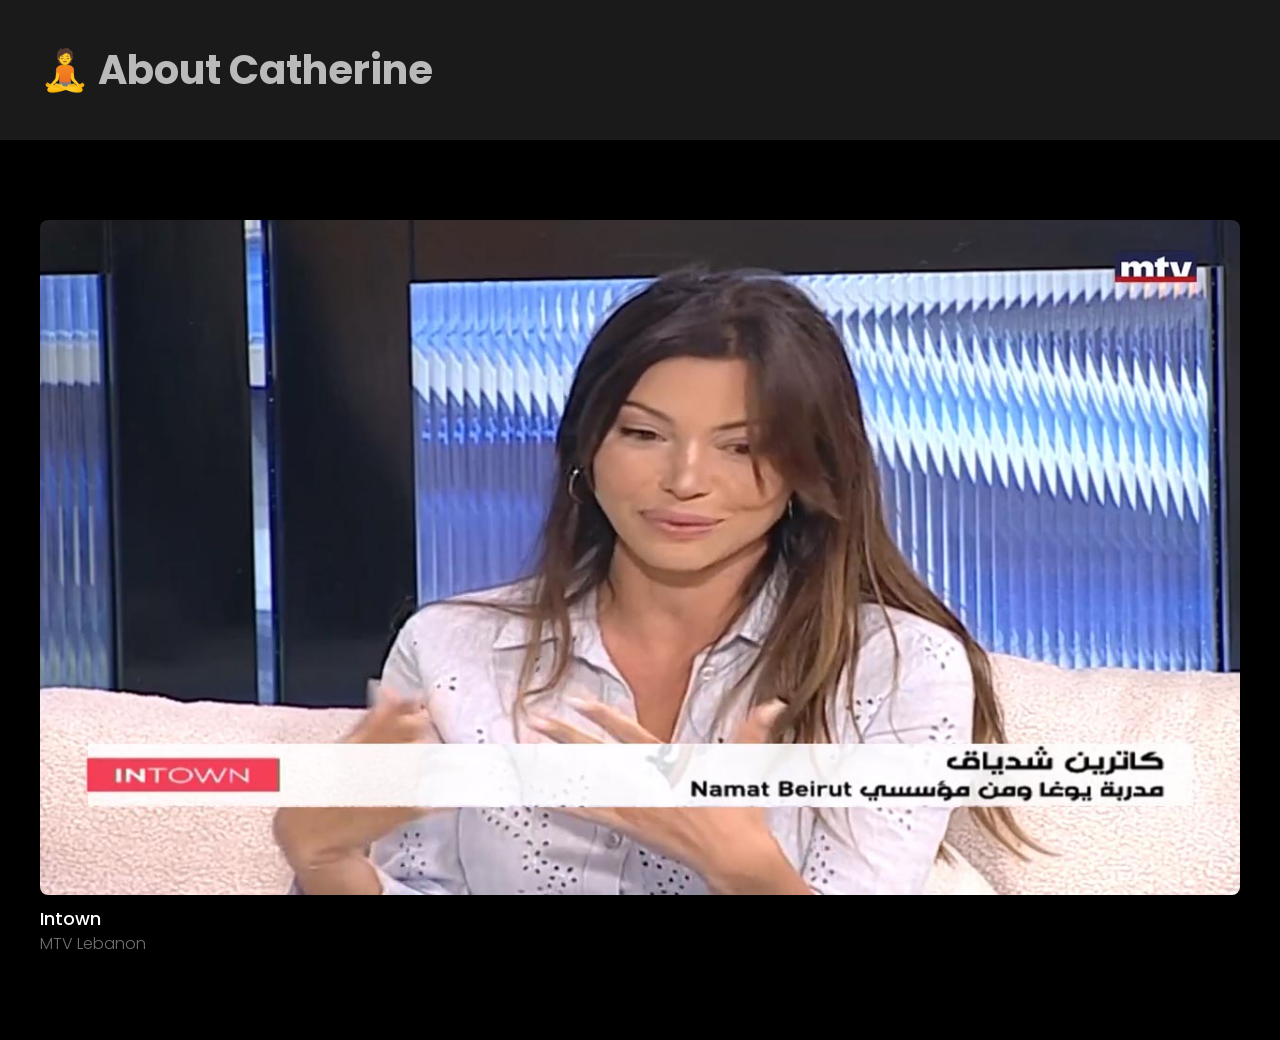
==== about.html @ 66a9520a "intown interview video implemented, added photos to the about assets folder. next we'll work on a bi" ====
<!doctype html>
<html lang="en">
  <head>
    <meta charset="UTF-8" />
    <meta name="viewport" content="width=device-width, initial-scale=1.0" />
    <title>About Catherine</title>
    <link rel="preconnect" href="https://fonts.googleapis.com" />
    <link rel="preconnect" href="https://fonts.gstatic.com" crossorigin />
    <link
      href="https://fonts.googleapis.com/css2?family=Poppins:ital,wght@0,300;0,400;0,500;0,600;1,300;1,400&display=swap"
      rel="stylesheet"
    />
    <link rel="stylesheet" href="base.css" />
    <link rel="stylesheet" href="about.css" />
  </head>
  <body>
    <div class="title-section">
      <div class="about-title">
        <h1>🧘 About Catherine</h1>
      </div>
    </div>

    <section class="intown-section">
      <div class="intown-container">
        <!-- <h2>MTV Intown Interview</h2> -->
        <div
          class="intown-card"
          data-video="assets/about/Catherine_Intown_Mtv.mp4"
          data-description="Catherine Chidiac — Intown MTV Interview"
        >
          <div class="intown-card_thumbnail">
            <img
              src="assets/about/intown-cover.jpg"
              alt="Catherine Chidiac Intown MTV Interview"
            />
            <div class="intown-card_play">&#9654;</div>
          </div>
          <div class="intown-card_info">
            <h3>Intown</h3>
            <p>MTV Lebanon</p>
          </div>
        </div>
      </div>
    </section>

    <!-- Video Overlay -->
    <div class="video-overlay" id="video-overlay">
      <button class="video-overlay_close" id="video-overlay-close">
        &times;
      </button>
      <div class="video-overlay_content">
        <video
          class="video-overlay_player"
          id="video-overlay-player"
          controls
        ></video>
        <p class="video-overlay_caption" id="video-overlay-caption"></p>
      </div>
    </div>

    <script src="about.js"></script>
  </body>
</html>
---- base.css ----
/* ── Reset ── */
* {
  box-sizing: border-box;
  margin: 0;
  padding: 0;
}

html {
  font-size: 20px;
}

body {
  font-family: "Poppins", "Segoe UI", sans-serif;
  line-height: 1.5;
  -webkit-font-smoothing: antialiased;
  background-color: black;
  color: rgb(186, 186, 186);
}

img,
picture,
video,
canvas,
svg {
  display: block;
  max-width: 100%;
}

input,
button,
textarea,
select {
  font: inherit;
}

p,
h1,
h2,
h3,
h4,
h5,
h6 {
  overflow-wrap: break-word;
}

ul,
ol {
  list-style: none;
}

a {
  text-decoration: none;
  color: inherit;
}

/* ── Global Styles ── */
h1 {
  font-size: 2rem;
}
h2 {
  font-size: 1.8rem;
}
h3 {
  font-size: 1.6rem;
}
h4 {
  font-size: 1.4rem;
}
h5 {
  font-size: 1.2rem;
}
h6 {
  font-size: 1rem;
}
---- about.css ----
.about-title {
  max-width: 1200px;
  margin: auto;
}

.title-section {
  background-color: rgb(26, 26, 26);
  padding-top: 2rem;
  padding-bottom: 2rem;
}

/* ── Intown Section ── */
.intown-section {
  background-color: black;
  color: rgb(186, 186, 186);
  padding: 4rem 2rem;
  min-height: 100vh;
}

.intown-container {
  display: flex;
  flex-direction: column;
  gap: 1.5rem;
  max-width: 1200px;
  margin: auto;
}

.intown-container h2 {
  font-size: 1.5rem;
  font-weight: bold;
}

/* ── Intown Card ── */
.intown-card {
  display: flex;
  flex-direction: column;
  gap: 0.5rem;
  cursor: pointer;
  /* max-width: 480px; */
}

.intown-card_thumbnail {
  position: relative;
  border-radius: 8px;
  overflow: hidden;
}

.intown-card_thumbnail img {
  width: 100%;
  aspect-ratio: 16 / 9;
  object-fit: cover;
  display: block;
  transition: opacity 0.3s ease;
}

.intown-card:hover .intown-card_thumbnail img {
  opacity: 0.6;
}

.intown-card_play {
  position: absolute;
  inset: 0;
  display: flex;
  align-items: center;
  justify-content: center;
  font-size: 2.5rem;
  color: white;
  opacity: 0;
  transition: opacity 0.3s ease;
}

.intown-card:hover .intown-card_play {
  opacity: 1;
}

.intown-card_info h3 {
  font-size: 0.9rem;
  font-weight: 500;
  color: white;
}

.intown-card_info p {
  font-size: 0.8rem;
  font-weight: 300;
  opacity: 0.6;
}

/* ── Video Overlay ── */
.video-overlay {
  display: none;
  position: fixed;
  inset: 0;
  background-color: rgba(0, 0, 0, 0.96);
  z-index: 1000;
  align-items: center;
  justify-content: center;
}

.video-overlay.active {
  display: flex;
}

.video-overlay_player {
  width: min(1200px, 95vw);
  max-height: 90vh;
  border-radius: 4px;
}

.video-overlay_close {
  position: fixed;
  top: 1rem;
  right: 1.5rem;
  background: none;
  border: none;
  color: rgb(186, 186, 186);
  font-size: 2.5rem;
  cursor: pointer;
  transition: color 0.2s ease;
  z-index: 1001;
}

.video-overlay_close:hover {
  color: white;
}

.video-overlay_content {
  display: flex;
  flex-direction: column;
  align-items: center;
  gap: 1rem;
}

.video-overlay_caption {
  color: rgb(186, 186, 186);
  font-size: 0.85rem;
  font-style: italic;
  text-align: center;
  max-width: min(1200px, 95vw);
  opacity: 0.85;
}
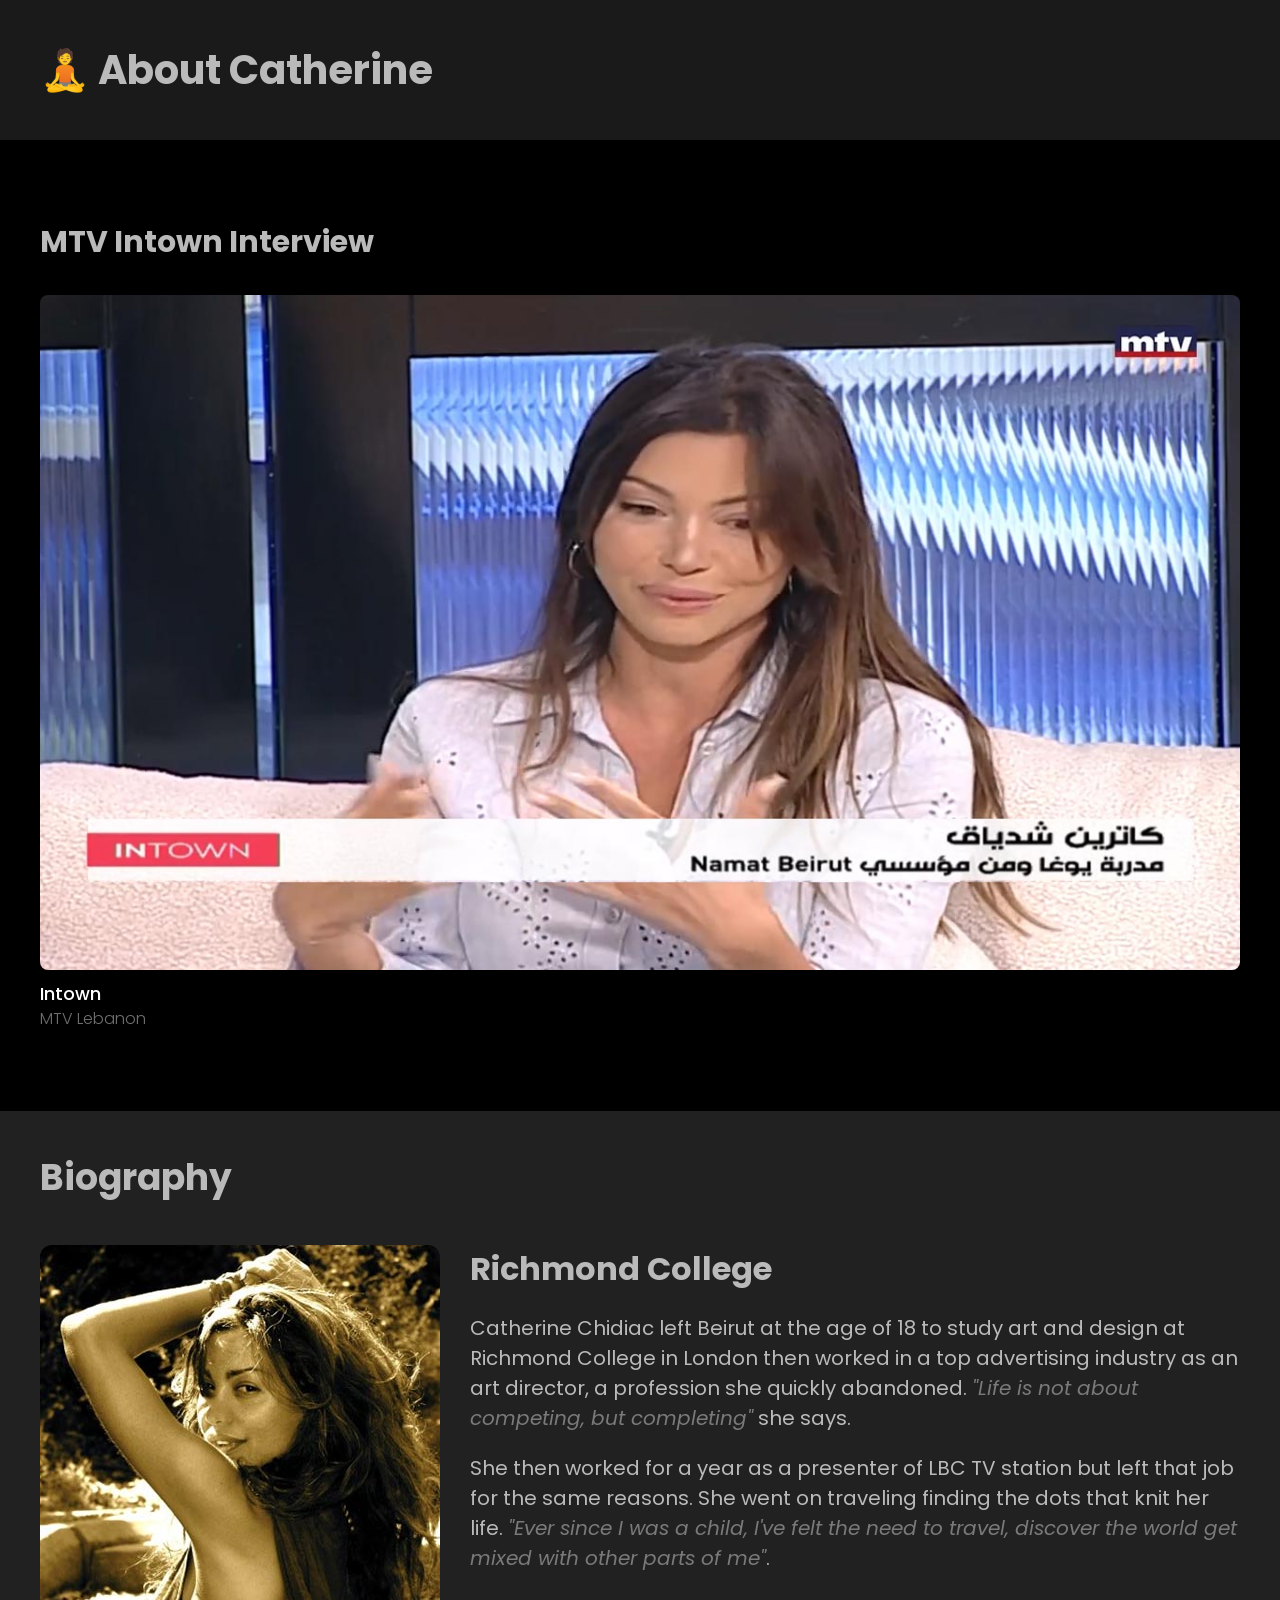
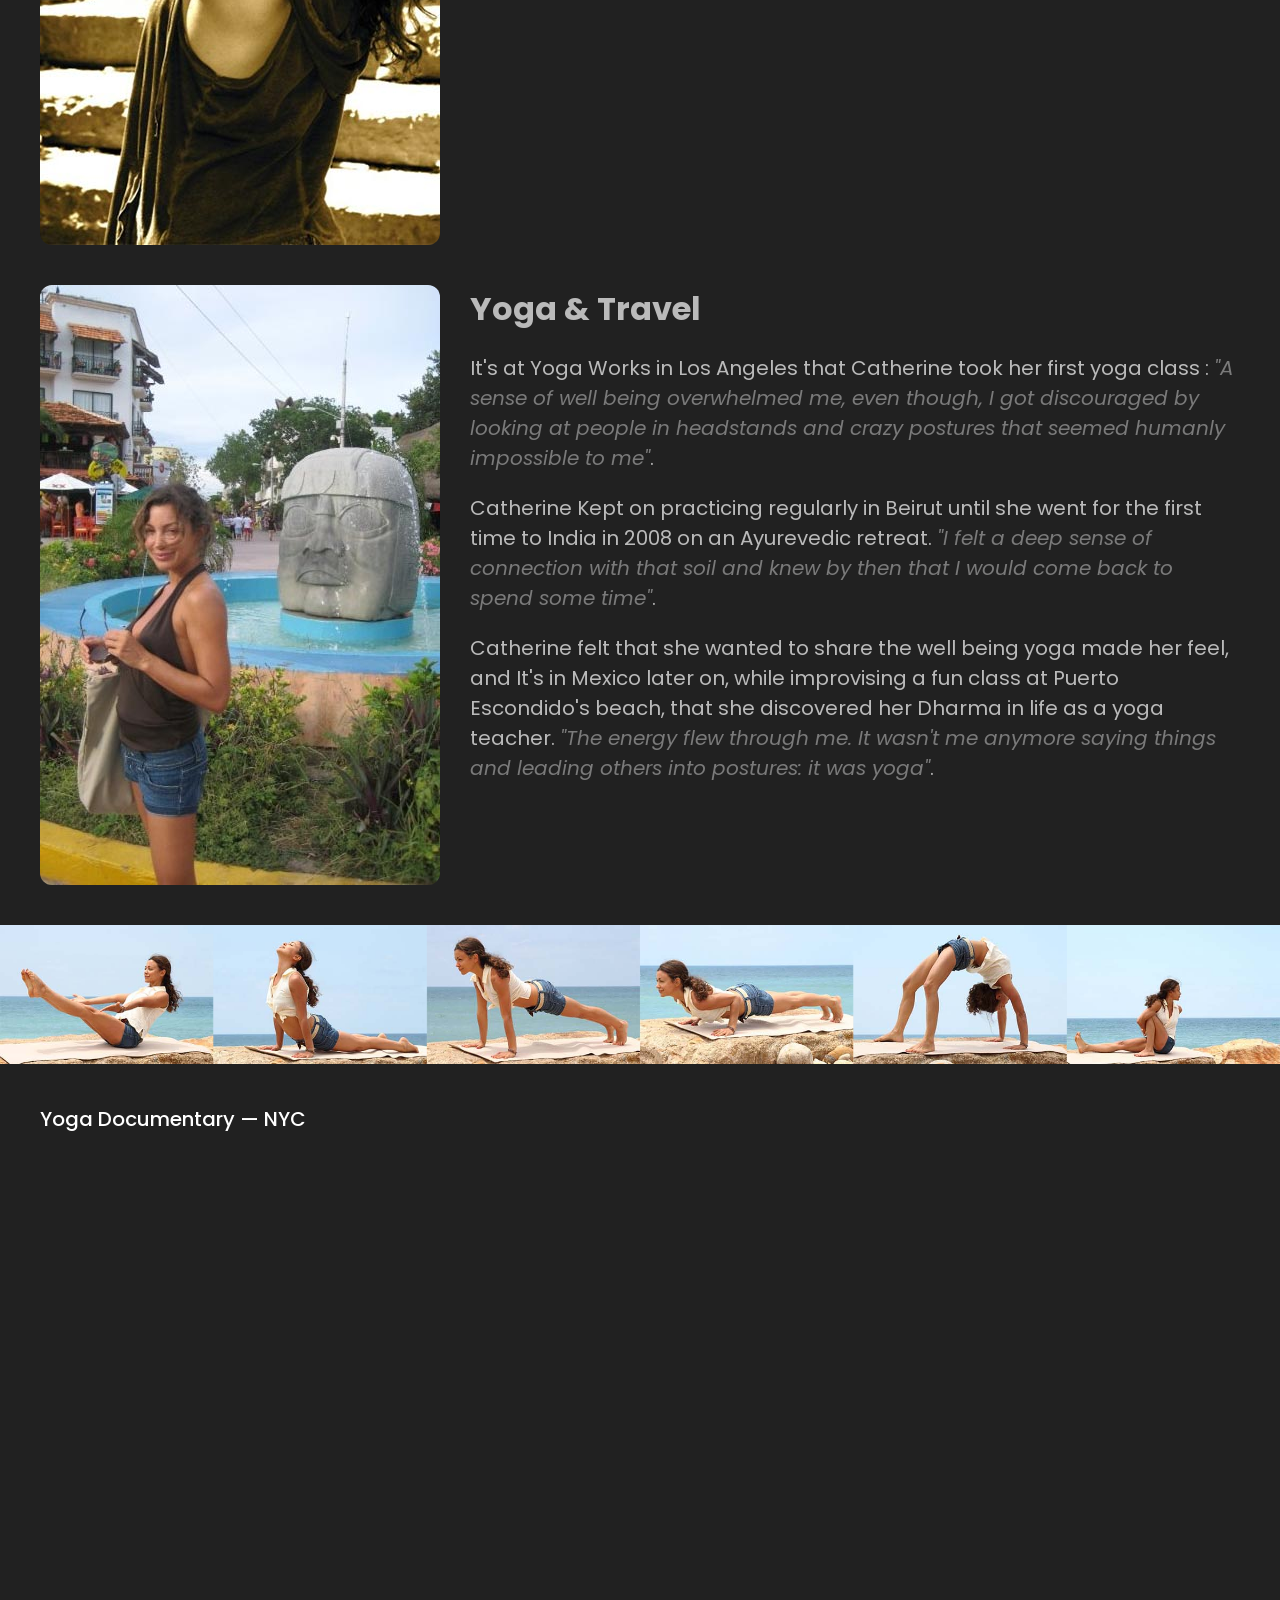
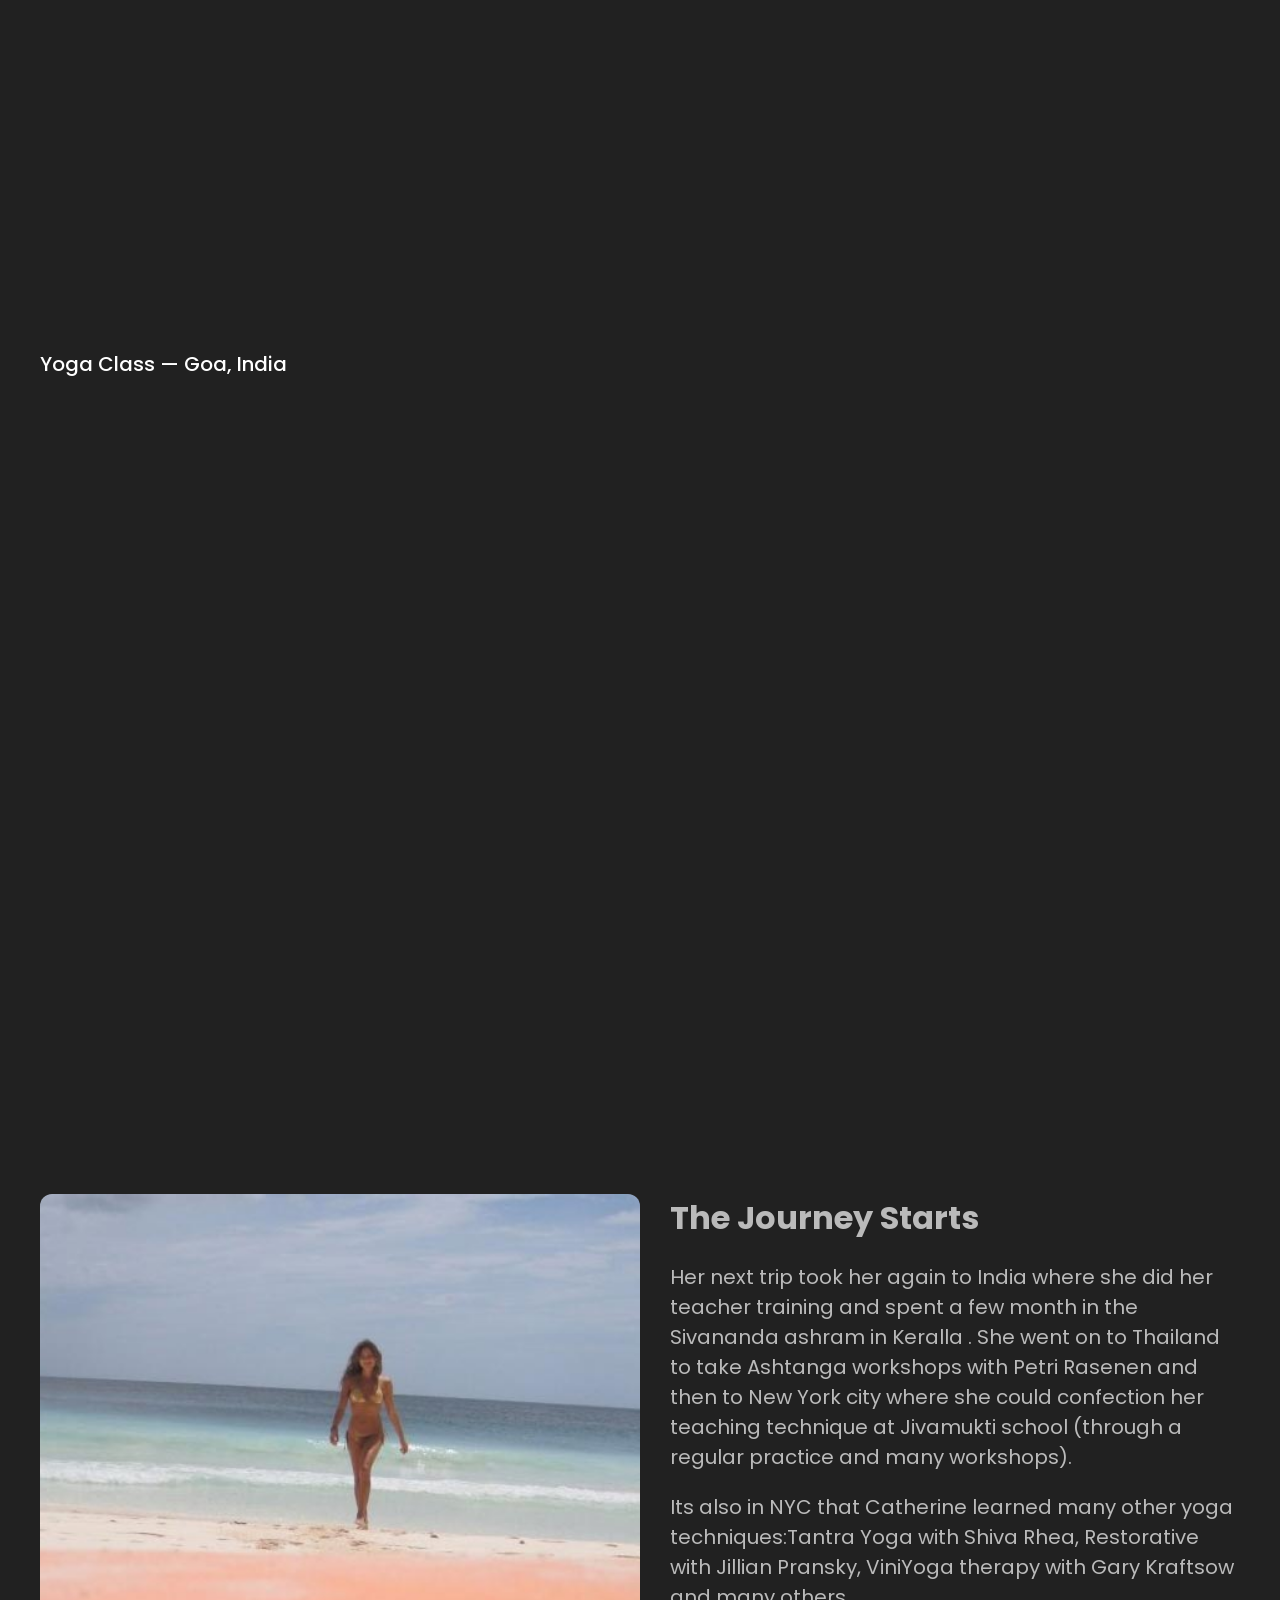
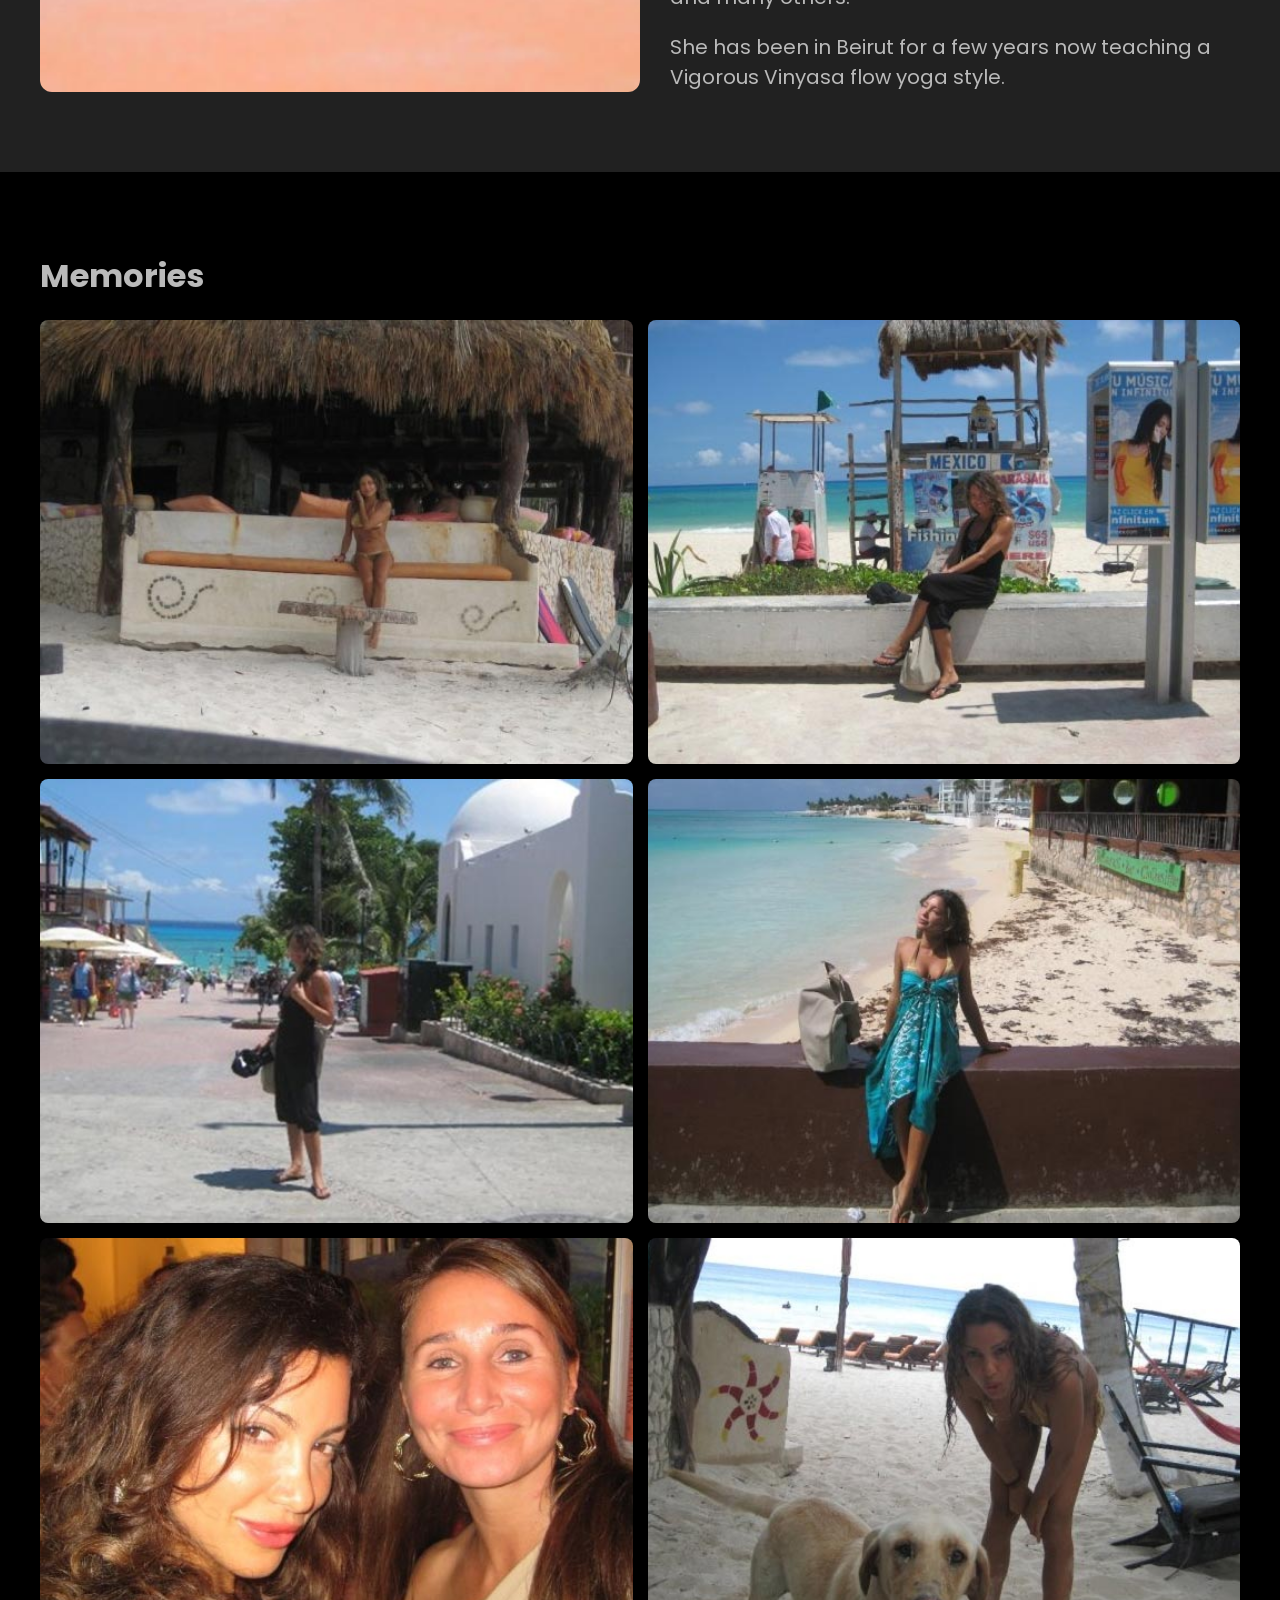
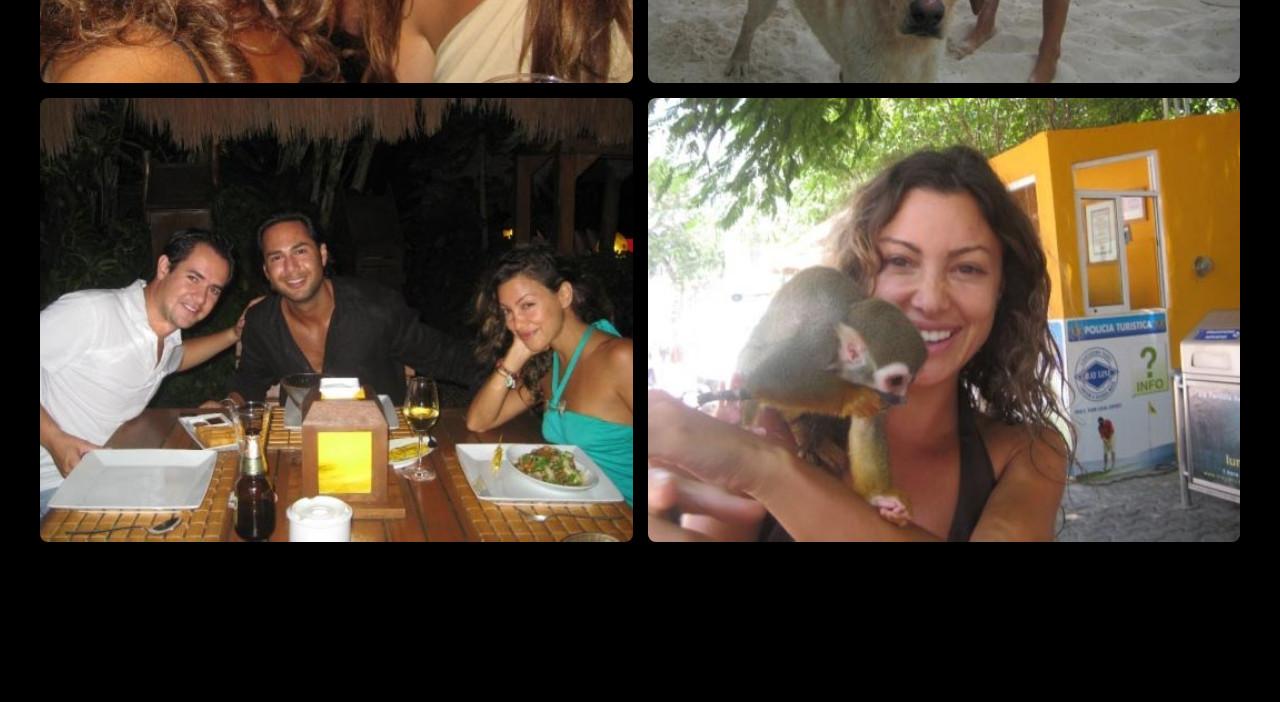
==== commit a070f3d4: "About page, desktop version, mostly done. Next we should make it responsive for mobile" ====
--- a/about.html
+++ b/about.html
@@ -22,7 +22,7 @@
 
     <section class="intown-section">
       <div class="intown-container">
-        <!-- <h2>MTV Intown Interview</h2> -->
+        <h2>MTV Intown Interview</h2>
         <div
           class="intown-card"
           data-video="assets/about/Catherine_Intown_Mtv.mp4"
@@ -58,6 +58,187 @@
       </div>
     </div>
 
+    <section class="bio">
+      <div class="bio-container">
+        <h2>Biography</h2>
+        <div class="bio-1">
+          <img
+            src="assets/about/Catherine-fashion-photoshoot-01.jpg"
+            alt="Catherine Chidiac Biography"
+          />
+          <div class="bio-1_text">
+            <h3>Richmond College</h3>
+            <p>
+              Catherine Chidiac left Beirut at the age of 18 to study art and
+              design at Richmond College in London then worked in a top
+              advertising industry as an art director, a profession she quickly
+              abandoned.
+              <span class="quotation">
+                "Life is not about competing, but completing"</span
+              >
+              she says.
+            </p>
+            <p>
+              She then worked for a year as a presenter of LBC TV station but
+              left that job for the same reasons. She went on traveling finding
+              the dots that knit her life.
+              <span class="quotation"
+                >"Ever since I was a child, I've felt the need to travel,
+                discover the world get mixed with other parts of me"</span
+              >.
+            </p>
+          </div>
+        </div>
+        <div class="bio-1">
+          <img
+            src="assets/about/Catherine-Keralla-2008.jpg"
+            alt="Catherine Chidiac Handstand"
+          />
+          <div class="bio-1_text">
+            <h3>Yoga & Travel</h3>
+            <p>
+              It's at Yoga Works in Los Angeles that Catherine took her first
+              yoga class :
+              <span class="quotation"
+                >"A sense of well being overwhelmed me, even though, I got
+                discouraged by looking at people in headstands and crazy
+                postures that seemed humanly impossible to me"</span
+              >.
+            </p>
+            <p>
+              Catherine Kept on practicing regularly in Beirut until she went
+              for the first time to India in 2008 on an Ayurevedic retreat.
+              <span class="quotation"
+                >"I felt a deep sense of connection with that soil and knew by
+                then that I would come back to spend some time"</span
+              >.
+            </p>
+            <p>
+              Catherine felt that she wanted to share the well being yoga made
+              her feel, and It's in Mexico later on, while improvising a fun
+              class at Puerto Escondido's beach, that she discovered her Dharma
+              in life as a yoga teacher.
+              <span class="quotation"
+                >"The energy flew through me. It wasn't me anymore saying things
+                and leading others into postures: it was yoga"</span
+              >.
+            </p>
+          </div>
+        </div>
+        <section class="separator">
+          <img
+            src="assets/about/Catherine-yoga-poses.jpg"
+            alt="Catherine Chidiac Yoga Poses"
+          />
+        </section>
+        <div class="bio-yt">
+          <h3>Yoga Documentary — NYC</h3>
+          <div class="bio-yt_embed">
+            <iframe
+              src="https://www.youtube.com/embed/KNeX8Lzp_II"
+              title="Yoga Documentary NYC - Catherine Chidiac"
+              frameborder="0"
+              allow="
+                accelerometer;
+                autoplay;
+                clipboard-write;
+                encrypted-media;
+                gyroscope;
+                picture-in-picture;
+                web-share;
+              "
+              referrerpolicy="strict-origin-when-cross-origin"
+              allowfullscreen
+            ></iframe>
+          </div>
+        </div>
+        <div class="bio-yt">
+          <h3>Yoga Class — Goa, India</h3>
+          <div class="bio-yt_embed">
+            <iframe
+              src="https://www.youtube.com/embed/8621ISVManQ"
+              title="Yoga class with Catherine Chidiac - Goa India"
+              frameborder="0"
+              allow="
+                accelerometer;
+                autoplay;
+                clipboard-write;
+                encrypted-media;
+                gyroscope;
+                picture-in-picture;
+                web-share;
+              "
+              referrerpolicy="strict-origin-when-cross-origin"
+              allowfullscreen
+            ></iframe>
+          </div>
+        </div>
+        <div class="bio-1">
+          <img
+            src="assets/about/Catherine-2008-India-beach.jpg"
+            alt="Catherine Chidiac Handstand"
+          />
+          <div class="bio-1_text">
+            <h3>The Journey Starts</h3>
+            <p>
+              Her next trip took her again to India where she did her teacher
+              training and spent a few month in the Sivananda ashram in Keralla
+              . She went on to Thailand to take Ashtanga workshops with Petri
+              Rasenen and then to New York city where she could confection her
+              teaching technique at Jivamukti school (through a regular practice
+              and many workshops).
+            </p>
+            <p>
+              Its also in NYC that Catherine learned many other yoga
+              techniques:Tantra Yoga with Shiva Rhea, Restorative with Jillian
+              Pransky, ViniYoga therapy with Gary Kraftsow and many others.
+            </p>
+            <p>
+              She has been in Beirut for a few years now teaching a Vigorous
+              Vinyasa flow yoga style.
+            </p>
+          </div>
+        </div>
+      </div>
+    </section>
+    <div class="gallery-container">
+      <div class="gallery">
+        <h3>Memories</h3>
+        <img
+          src="assets/about/Catherine-2008-India-ashram.jpg"
+          alt="Catherine Chidiac India Ashram"
+        />
+        <img
+          src="assets/about/Catherine-2009-mexico-1.jpg"
+          alt="Catherine Chidiac in Mexico"
+        />
+        <img
+          src="assets/about/Catherine-2009-mexico-2.jpg"
+          alt="Catherine Chidiac in Mexico"
+        />
+        <img
+          src="assets/about/Catherine-2009-mexico-3.jpg"
+          alt="Catherine Chidiac in Mexico"
+        />
+        <img
+          src="assets/about/Catherine-friends-travel-1.jpg"
+          alt="Catherine Chidiac with friends during travel"
+        />
+        <img
+          src="assets/about/Catherine-friends-travel-2.jpg"
+          alt="Catherine Chidiac with friends during travel"
+        />
+        <img
+          src="assets/about/Catherine-friends-travel-3.jpg"
+          alt="Catherine Chidiac with friends during travel"
+        />
+        <img
+          src="assets/about/Catherine-Keralla-monkey-2008.jpg"
+          alt="Catherine Chidiac with a monkey in Keralla, 2008"
+        />
+      </div>
+    </div>
+
     <script src="about.js"></script>
   </body>
 </html>
--- a/about.css
+++ b/about.css
@@ -14,7 +14,7 @@
   background-color: black;
   color: rgb(186, 186, 186);
   padding: 4rem 2rem;
-  min-height: 100vh;
+  /* min-height: 100vh; */
 }
 
 .intown-container {
@@ -138,3 +138,133 @@
   max-width: min(1200px, 95vw);
   opacity: 0.85;
 }
+
+/*Biography section*/
+.bio {
+  background-color: rgb(33, 33, 33);
+  color: rgb(186, 186, 186);
+  /* padding: 4rem 2rem; */
+  /* min-height: 100vh; */
+  padding-bottom: 4rem;
+}
+
+.bio-container {
+  max-width: 1200px;
+  margin: auto;
+}
+
+.bio h2 {
+  /* font-size: 1.5rem; */
+  font-weight: bold;
+  padding-top: 2rem;
+  /* padding-bottom: 2rem; */
+  /* text-align: center; */
+}
+.bio p {
+  margin-top: 1rem;
+}
+.bio-1 {
+  display: flex;
+  justify-content: space-between;
+  gap: 1.5rem;
+  margin-top: 2rem;
+}
+
+.quotation {
+  font-style: italic;
+  color: rgb(122, 122, 122);
+}
+
+.bio-1 img {
+  max-width: none;
+  object-fit: cover;
+  border-radius: 12px;
+  display: block;
+}
+
+.bio-2 {
+  display: flex;
+  justify-content: space-between;
+  gap: 1.5rem;
+  margin-top: 2rem;
+}
+
+/* ── YouTube embed ── */
+.bio-yt {
+  margin-top: 2rem;
+  padding-bottom: 4rem;
+  display: flex;
+  flex-direction: column;
+  gap: 1rem;
+}
+
+.bio-yt h3 {
+  font-size: 1rem;
+  font-weight: 500;
+  color: white;
+}
+
+.bio-yt_embed {
+  position: relative;
+  width: 100%;
+  max-width: 1200px;
+  aspect-ratio: 16 / 9;
+  margin: auto;
+}
+
+.bio-yt_embed iframe {
+  position: absolute;
+  inset: 0;
+  width: 100%;
+  height: 100%;
+  border-radius: 8px;
+}
+.separator {
+  width: 100vw;
+  position: relative;
+  left: 50%;
+  transform: translateX(-50%);
+  overflow: hidden;
+  margin-top: 2rem;
+  margin-bottom: 2rem;
+}
+
+.separator img {
+  width: 100%;
+  height: auto;
+  display: block;
+  max-width: none;
+}
+
+/* ── About Gallery ── */
+.gallery-container {
+  margin: auto;
+  padding-top: 4rem;
+  padding-bottom: 4rem;
+}
+
+.gallery {
+  display: grid;
+  grid-template-columns: 1fr 1fr;
+  gap: 0.75rem;
+  /* margin-top: 2rem; */
+  margin: auto;
+  padding-bottom: 4rem;
+  max-width: 1200px;
+}
+
+.gallery h3 {
+  grid-column: 1 / -1;
+  /* font-size: 1rem; */
+  /* font-weight: 500; */
+  /* color: white; */
+  margin-bottom: 0.25rem;
+}
+
+.gallery img {
+  width: 100%;
+  aspect-ratio: 4 / 3;
+  object-fit: cover;
+  border-radius: 8px;
+  display: block;
+}
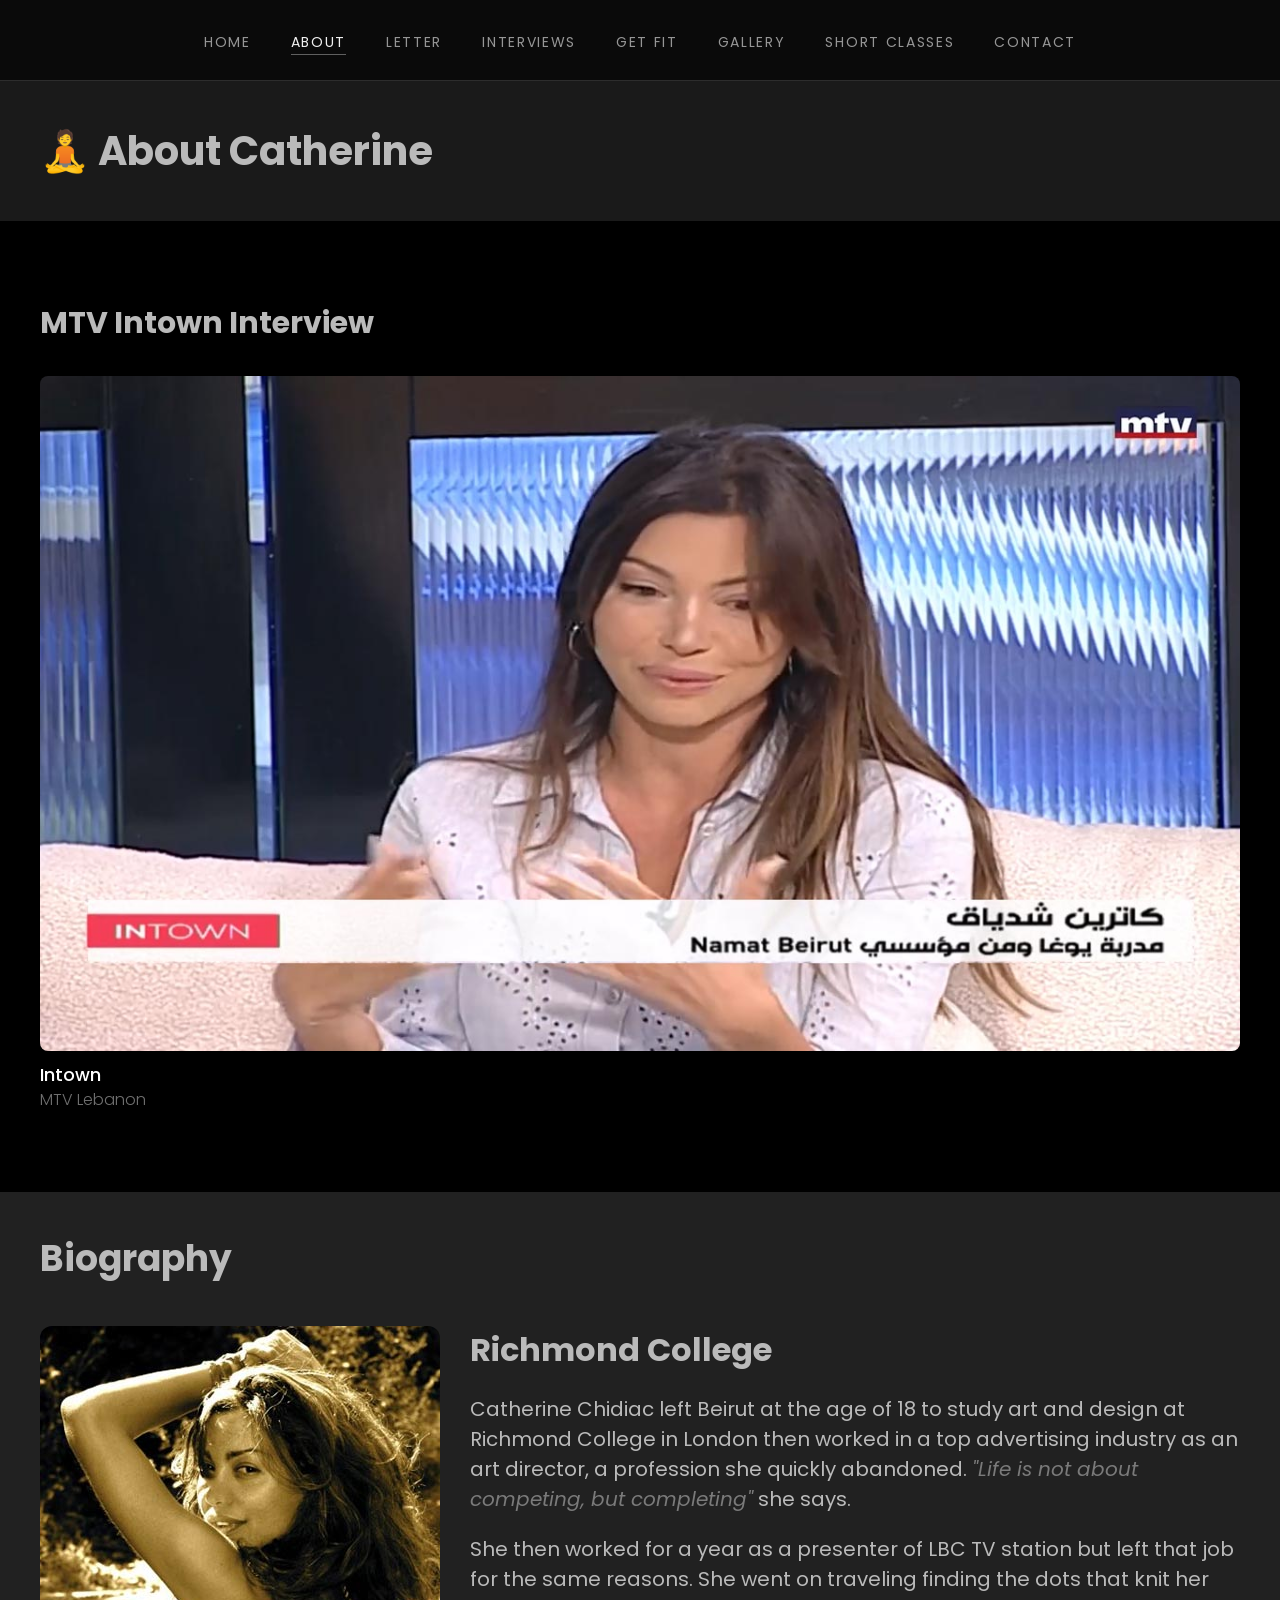
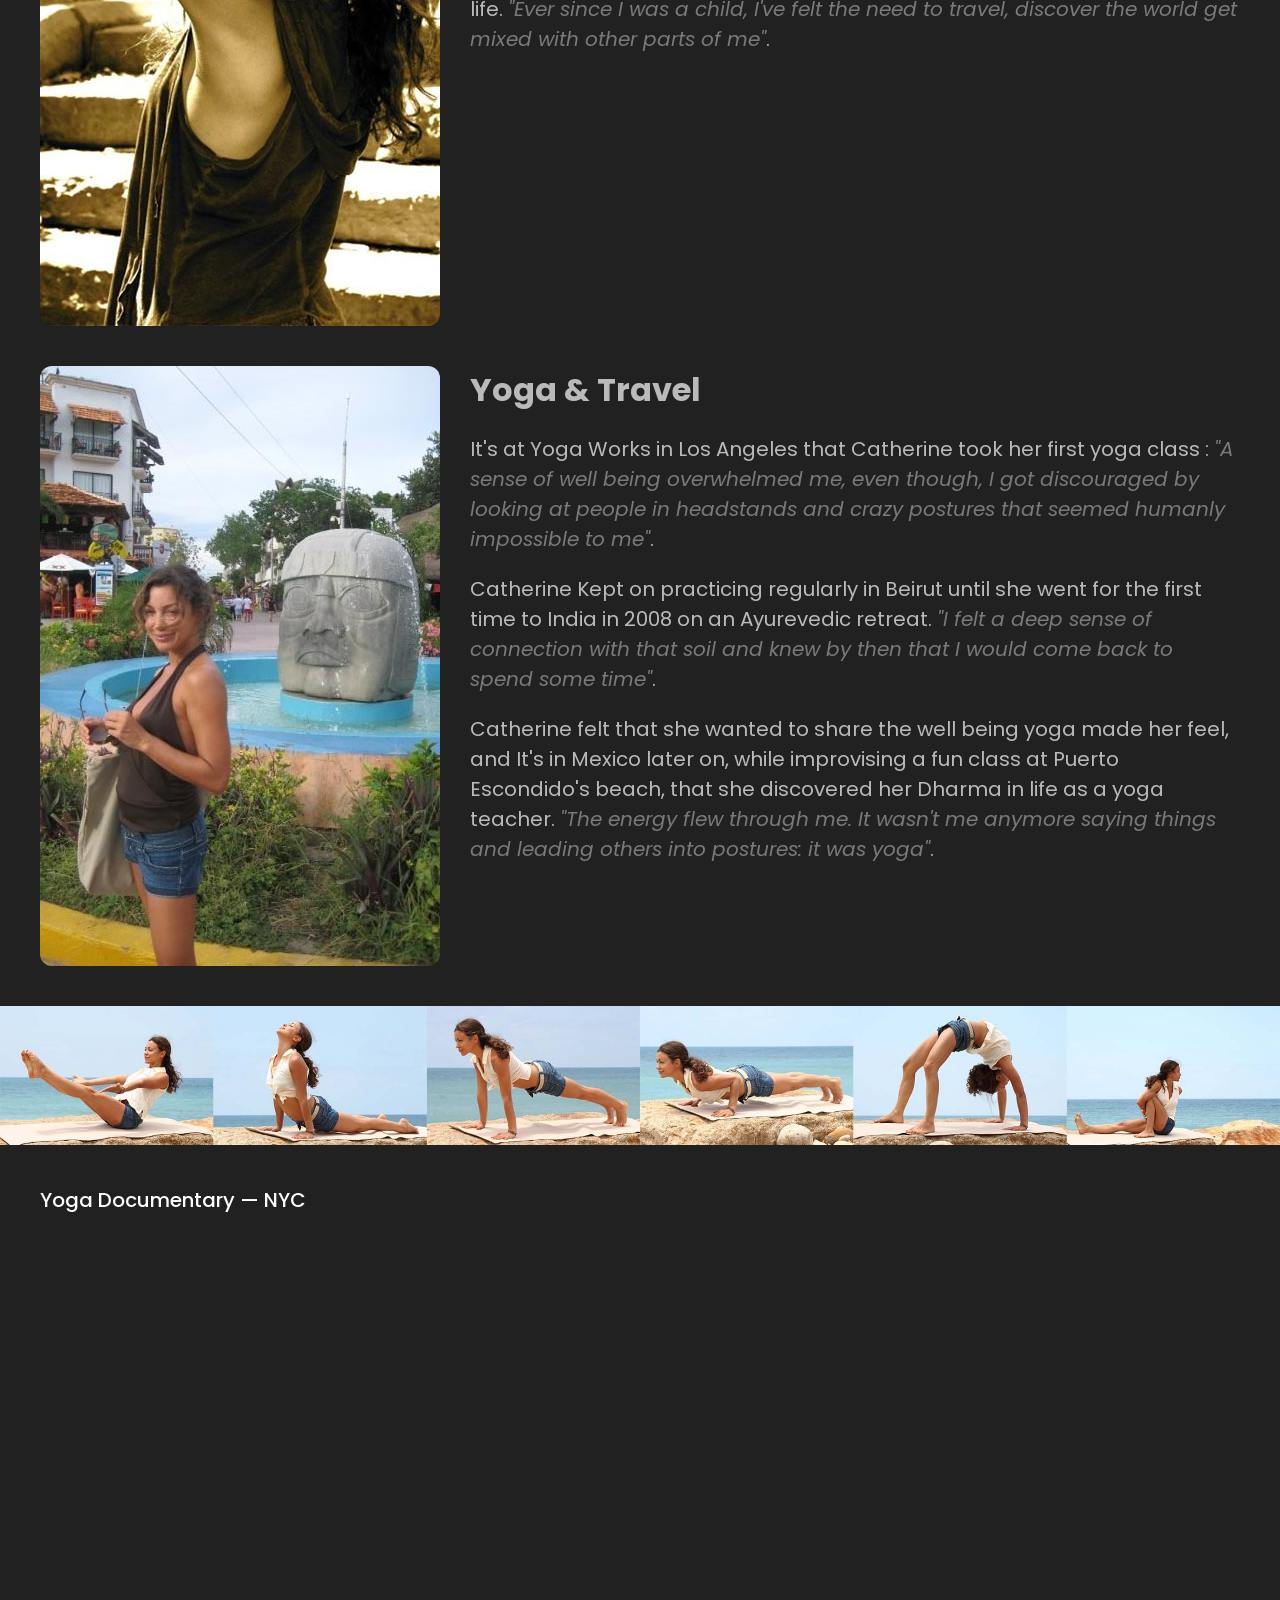
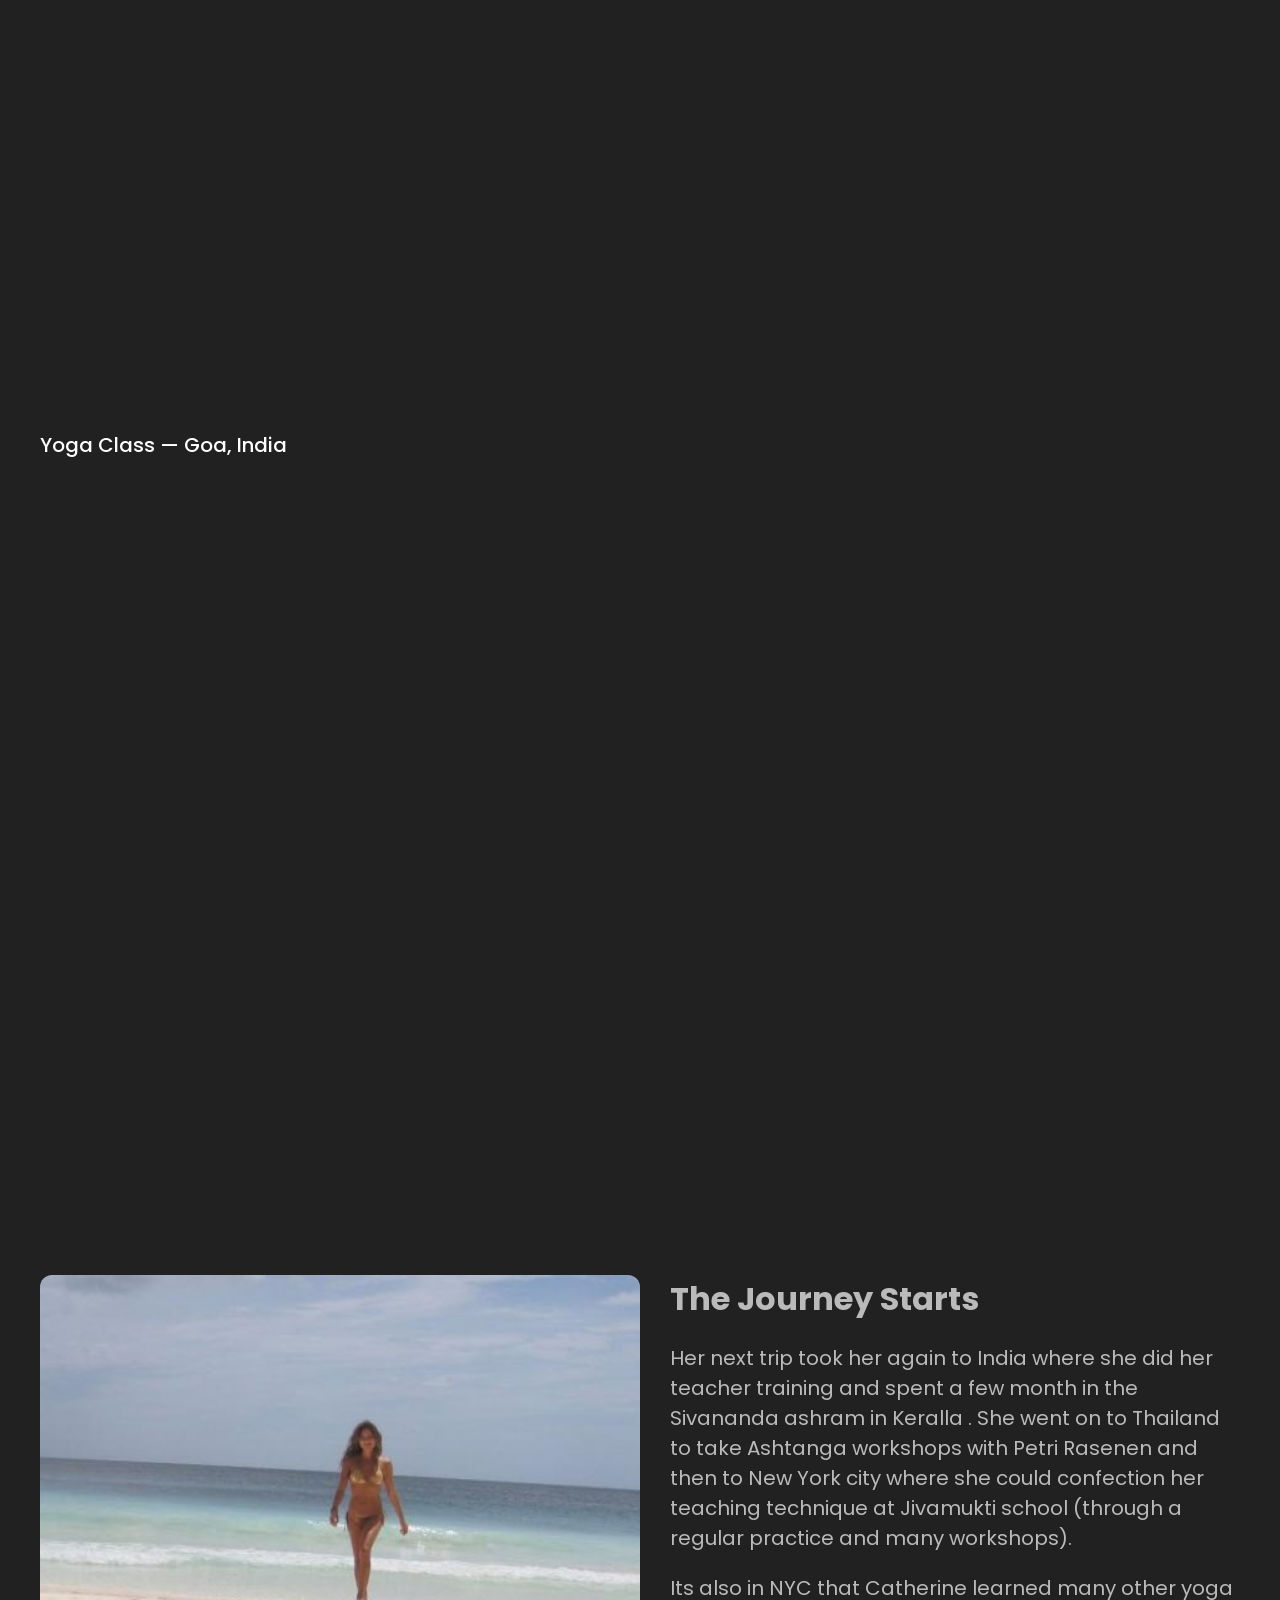
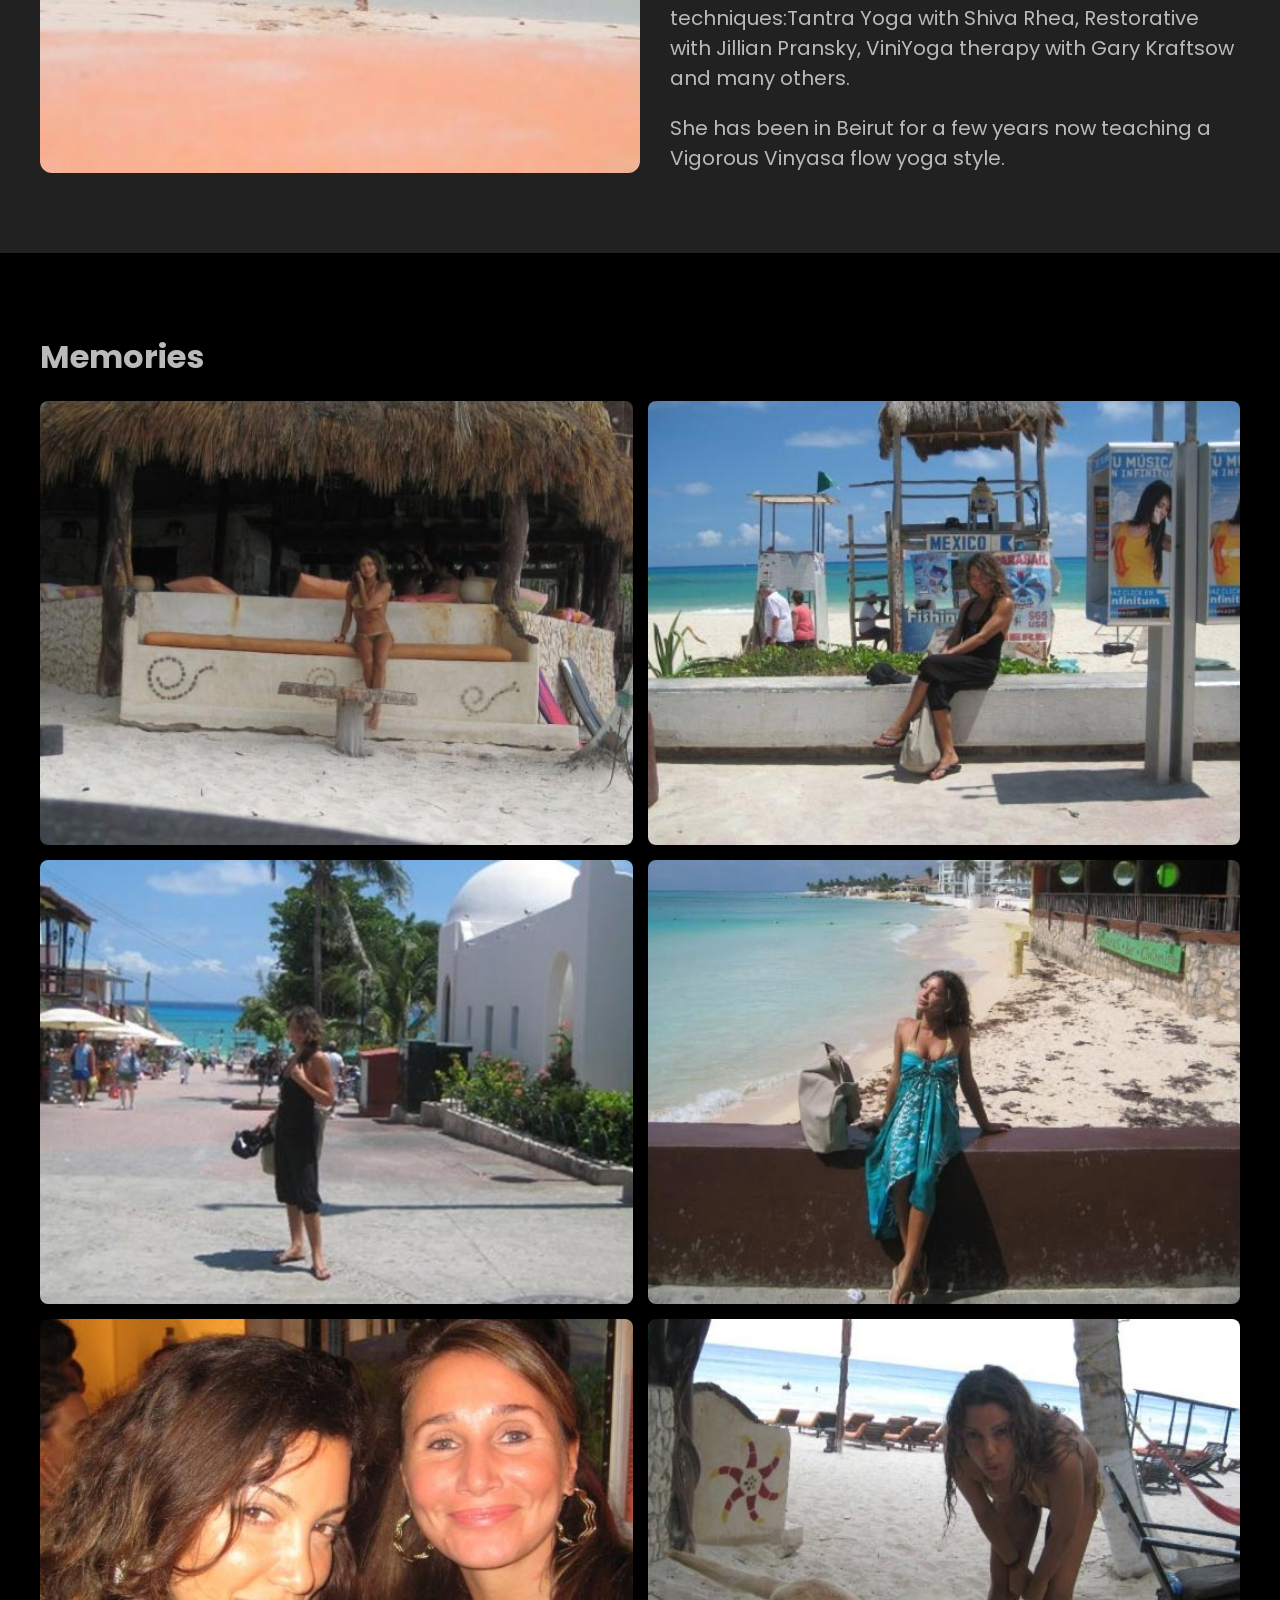
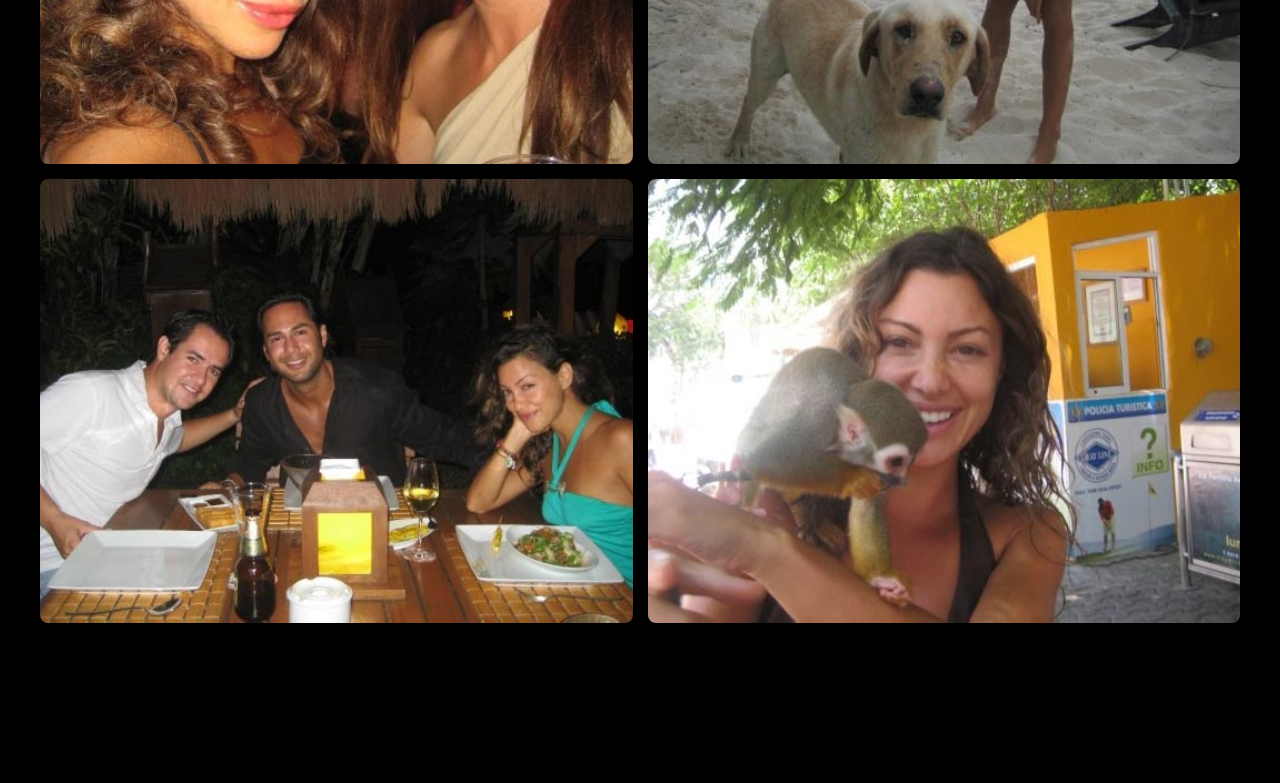
==== commit a422523f: "fixed consistency in pages top area" ====
--- a/about.html
+++ b/about.html
@@ -4,6 +4,7 @@
     <meta charset="UTF-8" />
     <meta name="viewport" content="width=device-width, initial-scale=1.0" />
     <title>About Catherine</title>
+    <link rel="icon" href="om_symbol_favicon.ico" type="image/x-icon" />
     <link rel="preconnect" href="https://fonts.googleapis.com" />
     <link rel="preconnect" href="https://fonts.gstatic.com" crossorigin />
     <link
@@ -11,9 +12,24 @@
       rel="stylesheet"
     />
     <link rel="stylesheet" href="base.css" />
+    <link rel="stylesheet" href="header-footer.css" />
     <link rel="stylesheet" href="about.css" />
   </head>
   <body>
+    <header>
+      <nav>
+        <ul>
+          <li><a href="index.html">Home</a></li>
+          <li><a href="about.html" class="active">About</a></li>
+          <li><a href="to-my-students.html">Letter</a></li>
+          <li><a href="b-beirut.html">Interviews</a></li>
+          <li><a href="getfit.html">Get Fit</a></li>
+          <li><a href="gallery.html">Gallery</a></li>
+          <li><a href="namat-short-classes.html">Short Classes</a></li>
+          <li><a href="#">Contact</a></li>
+        </ul>
+      </nav>
+    </header>
     <div class="title-section">
       <div class="about-title">
         <h1>🧘 About Catherine</h1>
--- a/header-footer.css
+++ b/header-footer.css
@@ -0,0 +1,43 @@
+/* ── Header ── */
+header {
+  position: sticky;
+  top: 0;
+  z-index: 100;
+  background-color: rgb(10, 10, 10);
+  border-bottom: 1px solid rgb(45, 45, 45);
+  padding: 0 2.5rem;
+}
+
+nav {
+  display: flex;
+  align-items: center;
+  justify-content: center;
+  height: 4rem;
+}
+
+nav ul {
+  list-style: none;
+  display: flex;
+  gap: 2rem;
+  align-items: center;
+}
+
+nav a {
+  text-decoration: none;
+  font-size: 0.7rem;
+  font-weight: 400;
+  letter-spacing: 0.12em;
+  text-transform: uppercase;
+  color: rgb(150, 150, 150);
+  transition: color 0.25s ease;
+}
+
+nav a:hover {
+  color: rgb(220, 220, 220);
+}
+
+nav a.active {
+  color: rgb(240, 240, 240);
+  border-bottom: 1px solid rgba(200, 200, 200, 0.45);
+  padding-bottom: 2px;
+}
--- a/about.css
+++ b/about.css
@@ -268,3 +268,16 @@
   border-radius: 8px;
   display: block;
 }
+
+@media (max-width: 999px) {
+  .bio-1 {
+    flex-direction: column;
+    padding-left: 1rem;
+    padding-right: 1rem;
+  }
+  .gallery {
+    grid-template-columns: 1fr;
+    padding-left: 1rem;
+    padding-right: 1rem;
+  }
+}
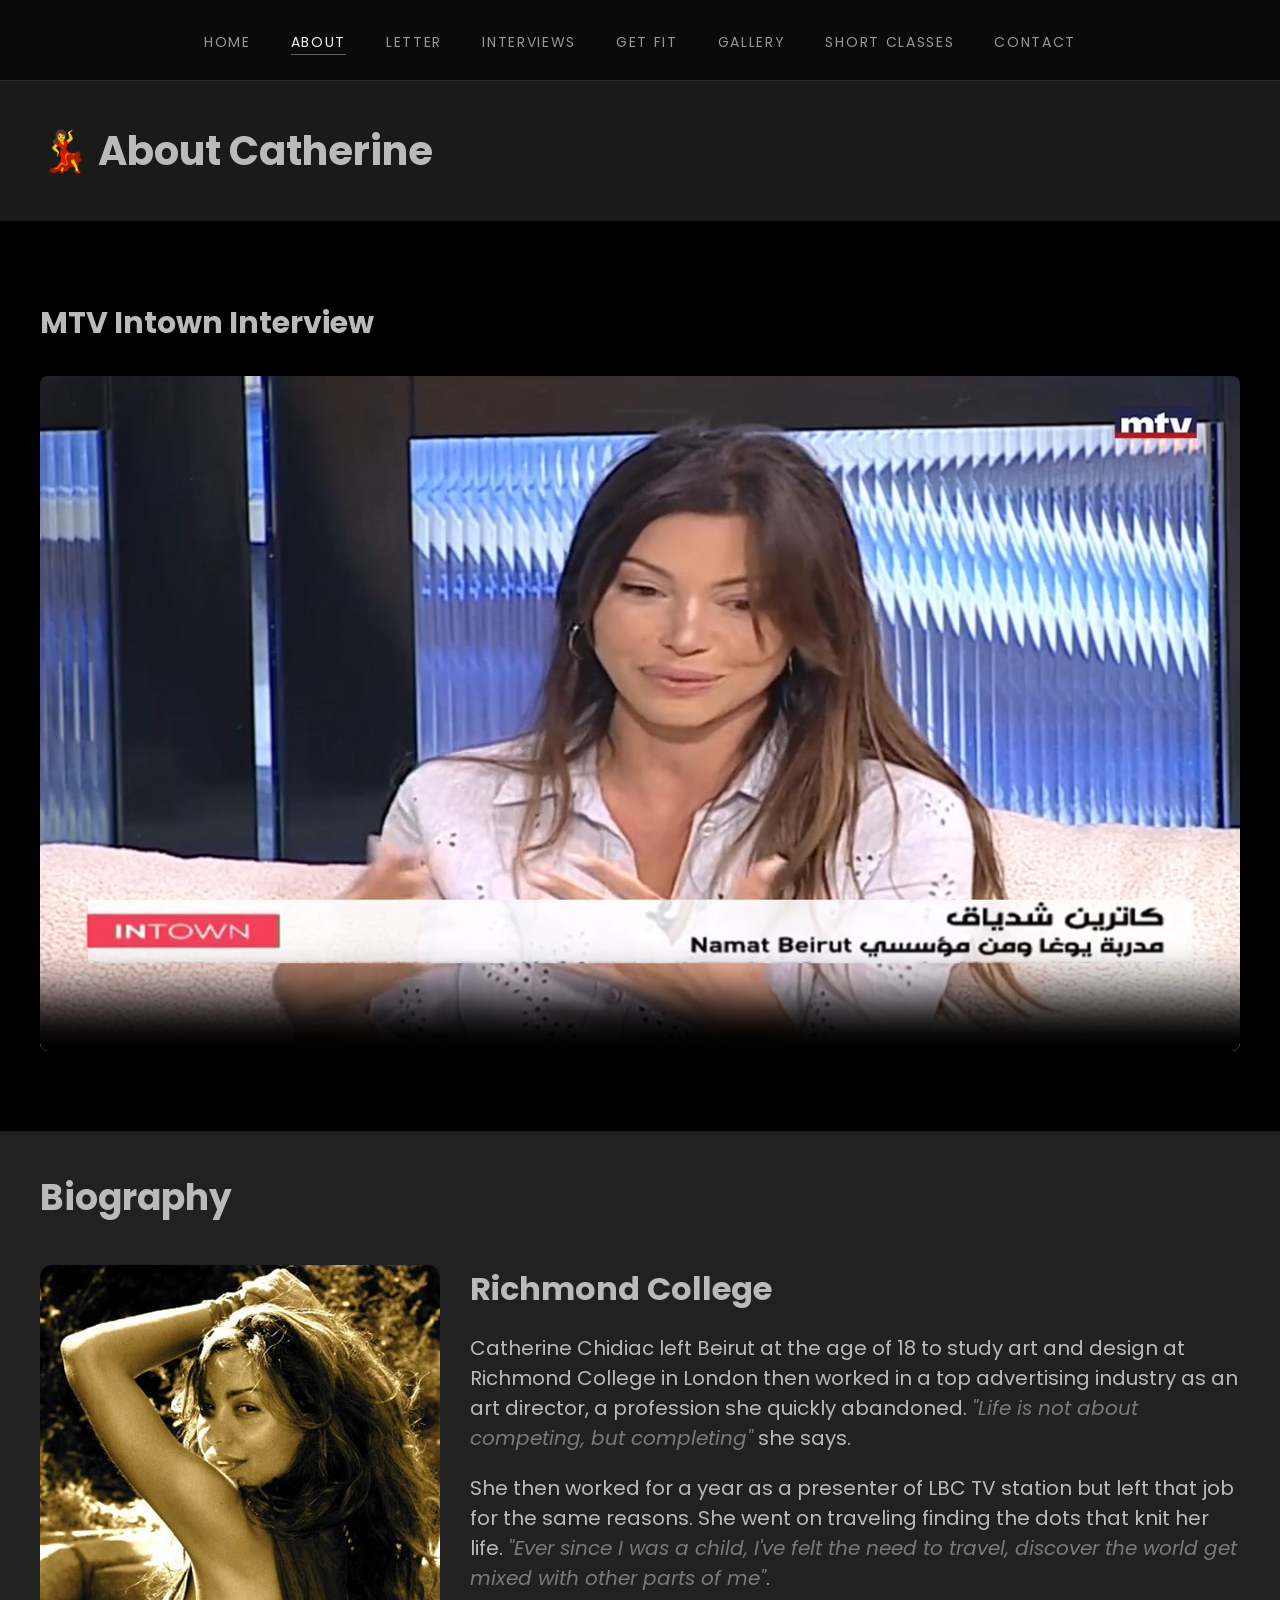
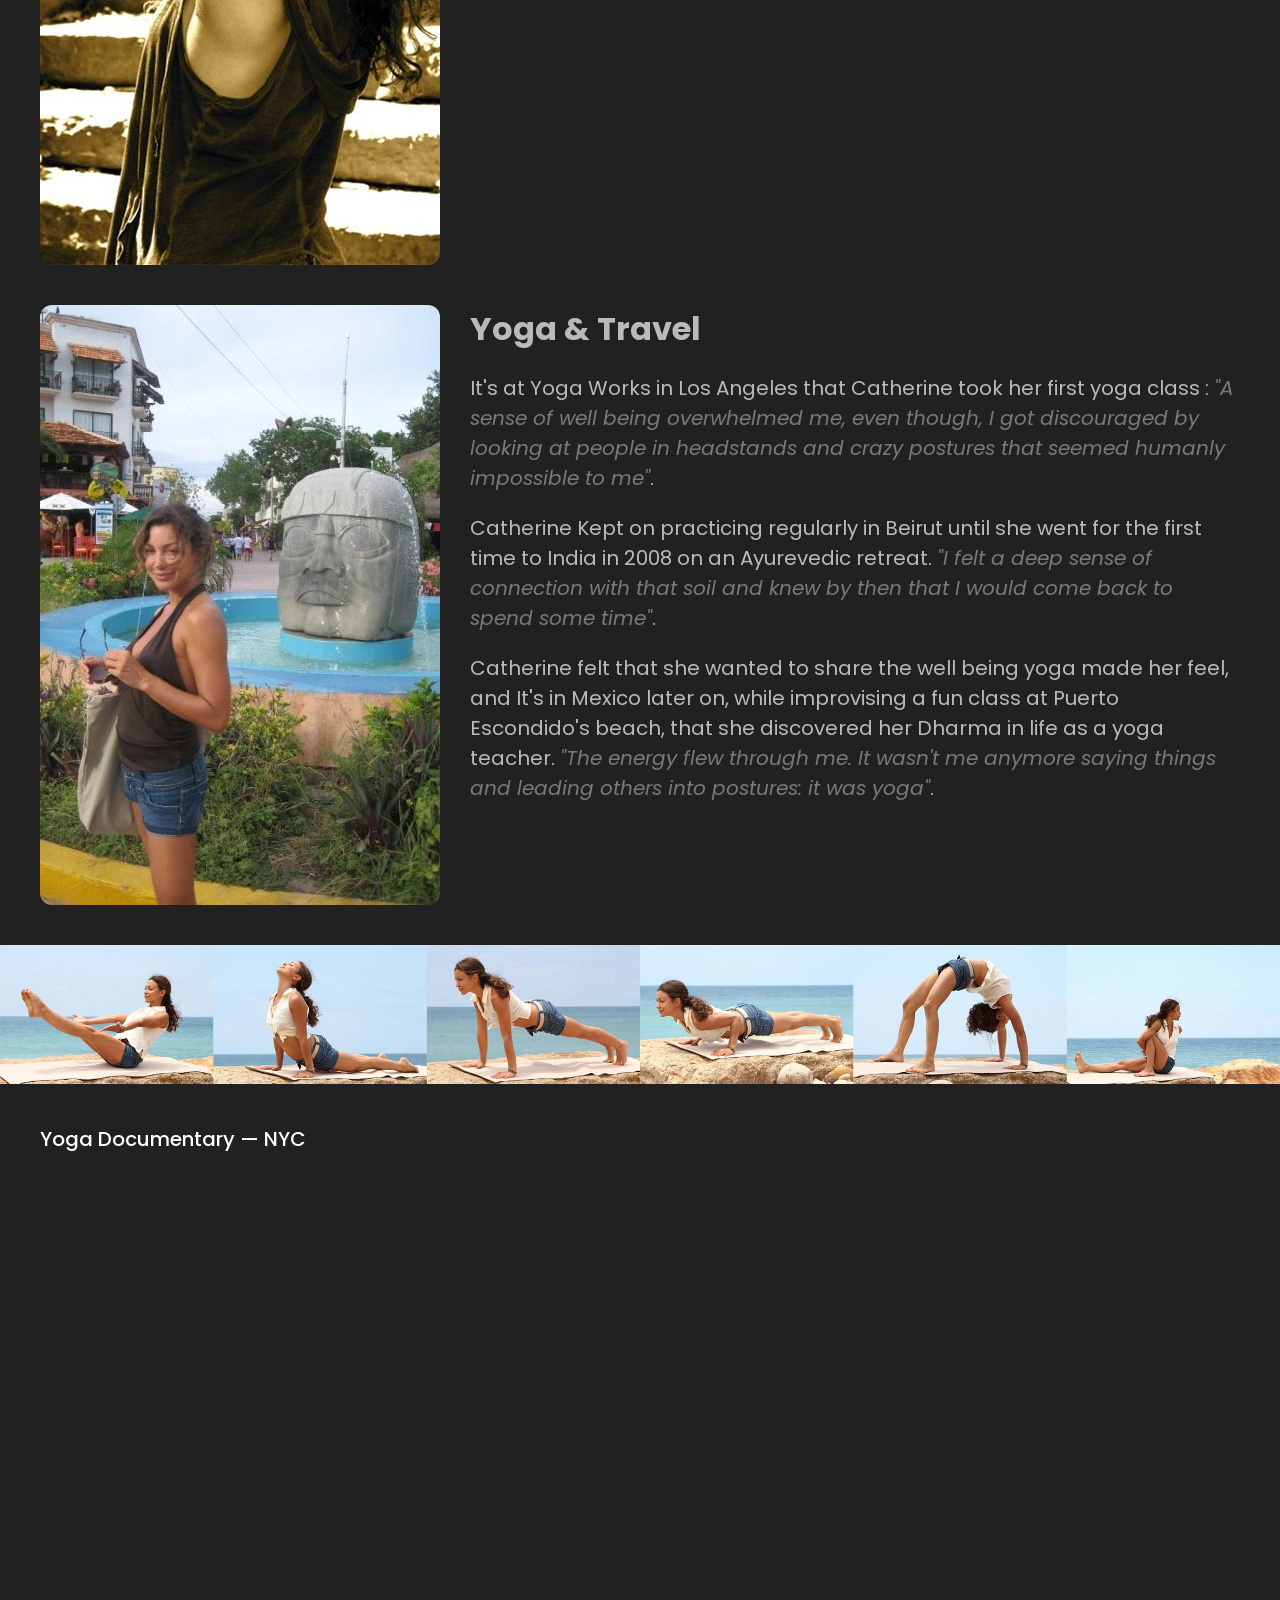
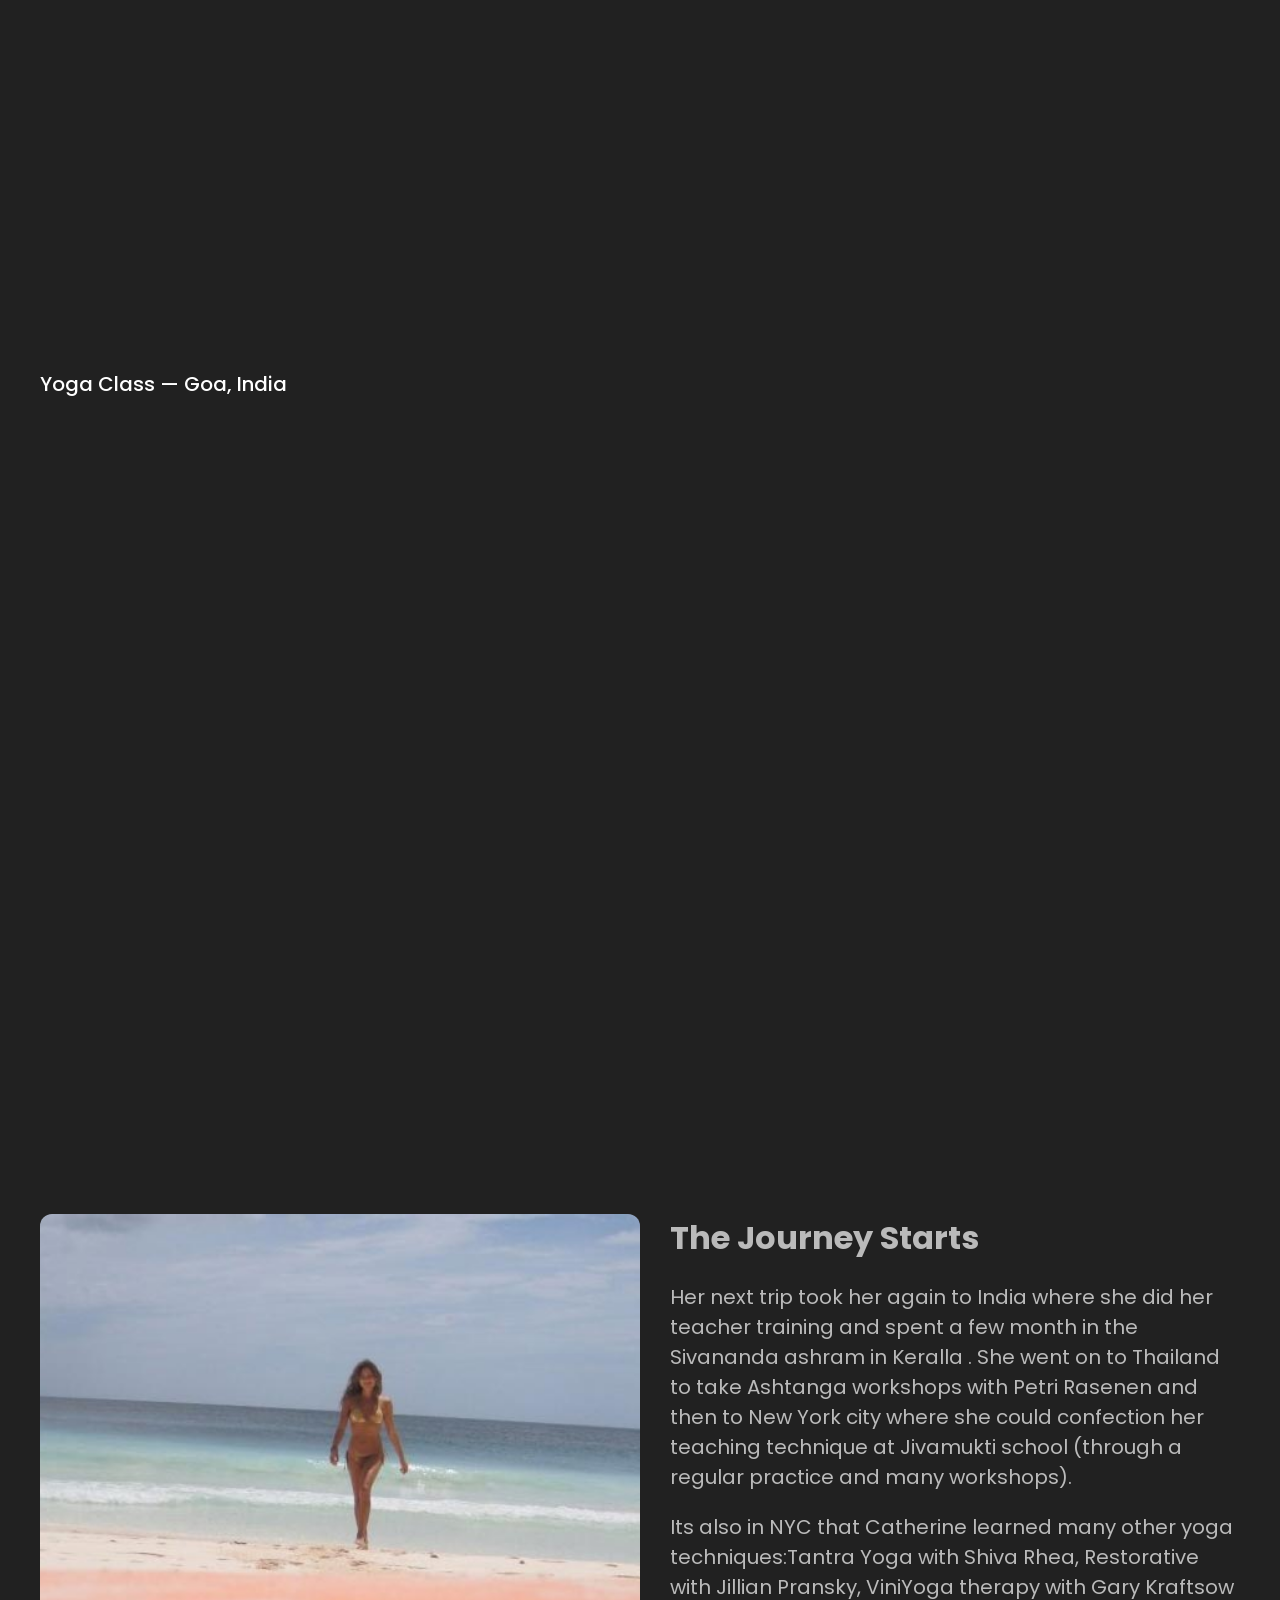
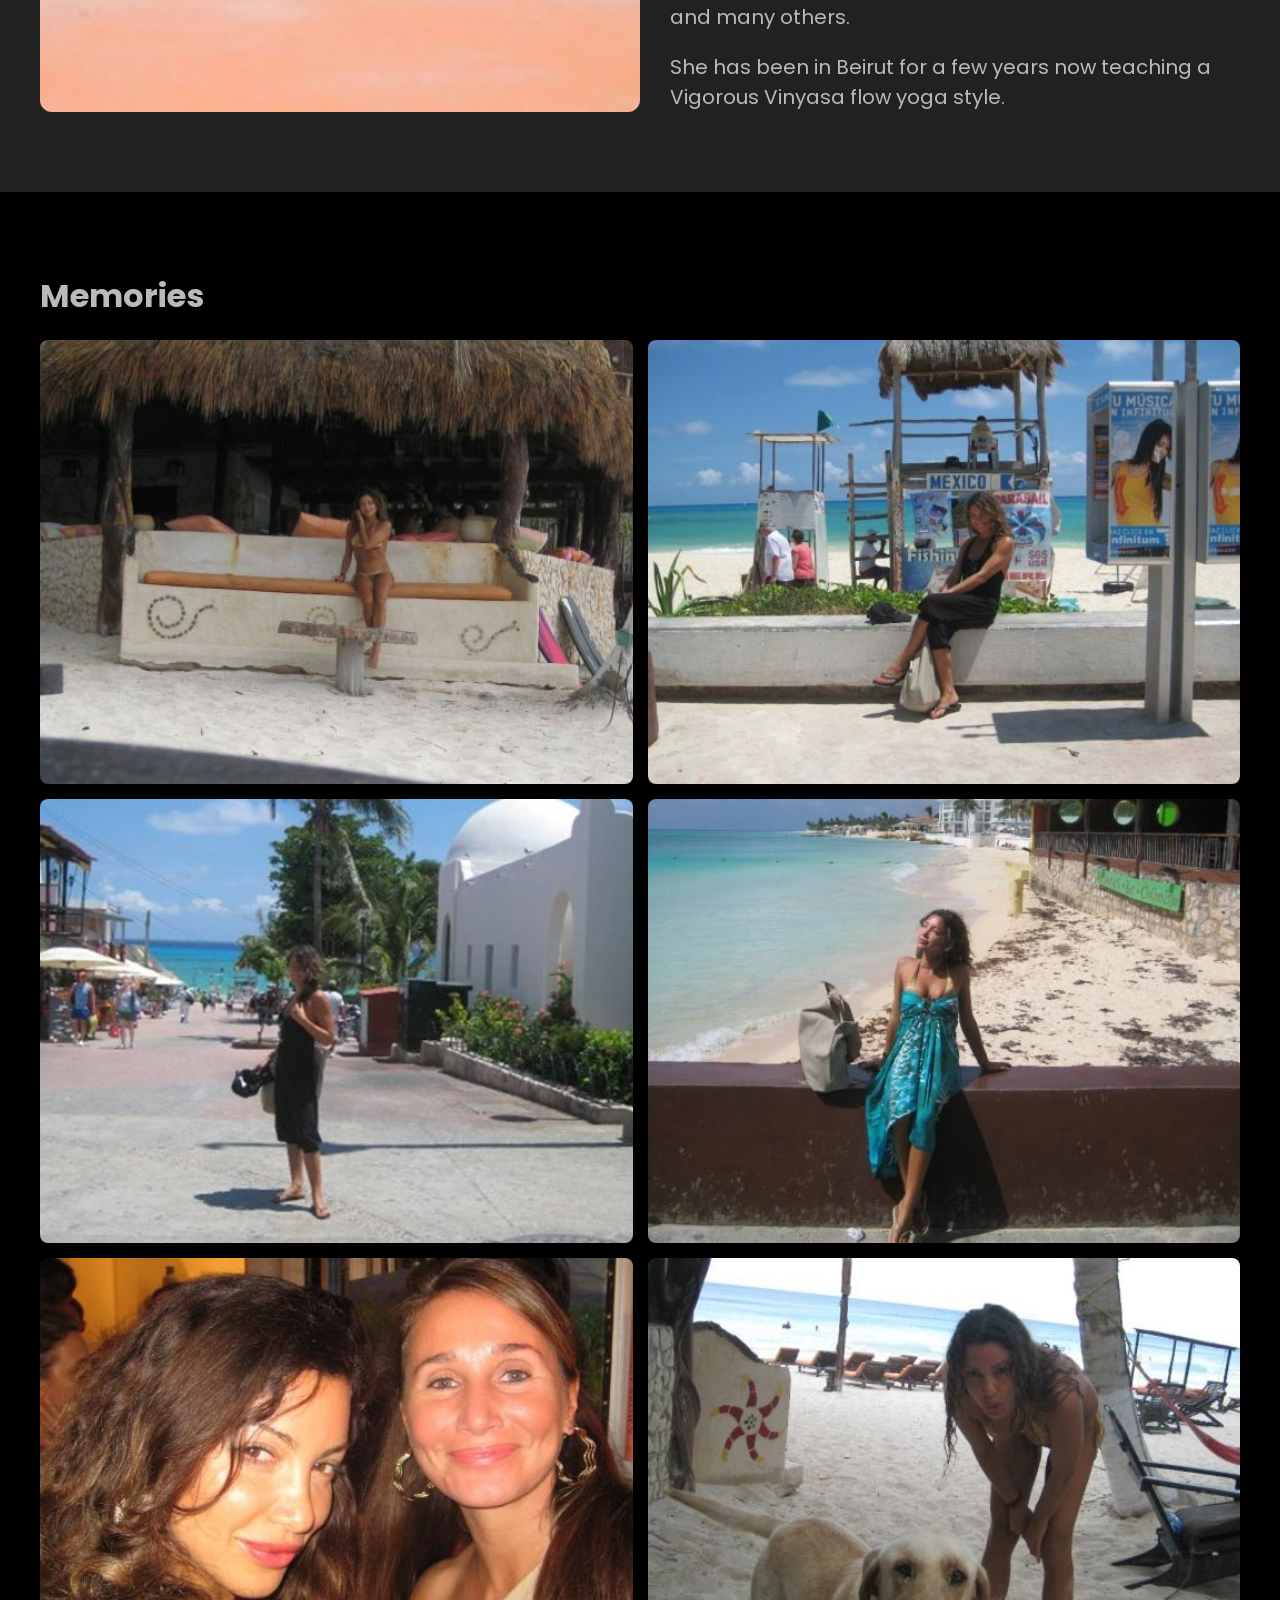
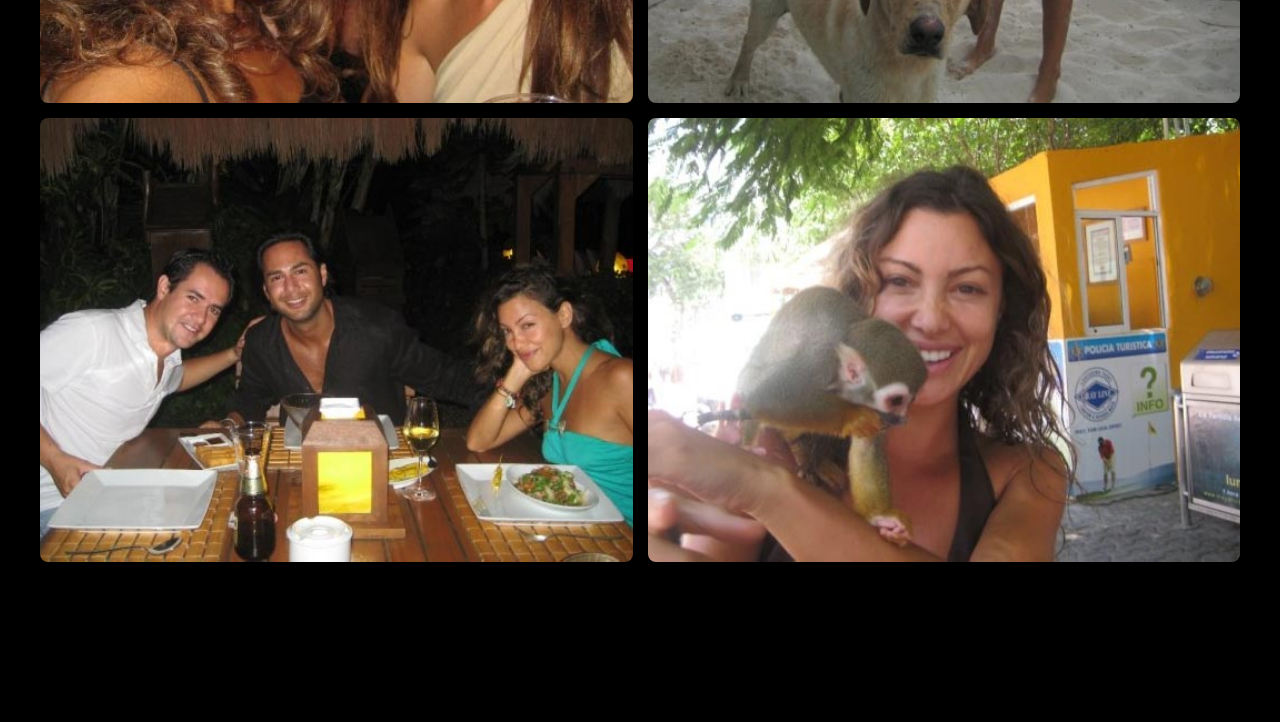
==== commit cfc95fd6: "Created contact page, fixed description for the videos and muted description for the photos untill I" ====
--- a/about.html
+++ b/about.html
@@ -26,53 +26,27 @@
           <li><a href="getfit.html">Get Fit</a></li>
           <li><a href="gallery.html">Gallery</a></li>
           <li><a href="namat-short-classes.html">Short Classes</a></li>
-          <li><a href="#">Contact</a></li>
+          <li><a href="contact.html">Contact</a></li>
         </ul>
       </nav>
     </header>
     <div class="title-section">
       <div class="about-title">
-        <h1>🧘 About Catherine</h1>
+        <h1>💃 About Catherine</h1>
       </div>
     </div>
 
     <section class="intown-section">
       <div class="intown-container">
         <h2>MTV Intown Interview</h2>
-        <div
-          class="intown-card"
-          data-video="assets/about/Catherine_Intown_Mtv.mp4"
-          data-description="Catherine Chidiac — Intown MTV Interview"
-        >
-          <div class="intown-card_thumbnail">
-            <img
-              src="assets/about/intown-cover.jpg"
-              alt="Catherine Chidiac Intown MTV Interview"
-            />
-            <div class="intown-card_play">&#9654;</div>
-          </div>
-          <div class="intown-card_info">
-            <h3>Intown</h3>
-            <p>MTV Lebanon</p>
-          </div>
-        </div>
-      </div>
-    </section>
-
-    <!-- Video Overlay -->
-    <div class="video-overlay" id="video-overlay">
-      <button class="video-overlay_close" id="video-overlay-close">
-        &times;
-      </button>
-      <div class="video-overlay_content">
         <video
-          class="video-overlay_player"
-          id="video-overlay-player"
+          class="intown-video"
+          src="assets/about/Catherine_Intown_Mtv.mp4"
+          poster="assets/about/intown-cover.jpg"
           controls
         ></video>
-        <p class="video-overlay_caption" id="video-overlay-caption"></p>
-      </div>
-    </div>
+      </div>
+    </section>
 
     <section class="bio">
       <div class="bio-container">
@@ -254,7 +228,5 @@
         />
       </div>
     </div>
-
-    <script src="about.js"></script>
   </body>
 </html>
--- a/about.css
+++ b/about.css
@@ -30,113 +30,11 @@
   font-weight: bold;
 }
 
-/* ── Intown Card ── */
-.intown-card {
-  display: flex;
-  flex-direction: column;
-  gap: 0.5rem;
-  cursor: pointer;
-  /* max-width: 480px; */
-}
-
-.intown-card_thumbnail {
-  position: relative;
-  border-radius: 8px;
-  overflow: hidden;
-}
-
-.intown-card_thumbnail img {
+.intown-video {
   width: 100%;
   aspect-ratio: 16 / 9;
-  object-fit: cover;
+  border-radius: 8px;
   display: block;
-  transition: opacity 0.3s ease;
-}
-
-.intown-card:hover .intown-card_thumbnail img {
-  opacity: 0.6;
-}
-
-.intown-card_play {
-  position: absolute;
-  inset: 0;
-  display: flex;
-  align-items: center;
-  justify-content: center;
-  font-size: 2.5rem;
-  color: white;
-  opacity: 0;
-  transition: opacity 0.3s ease;
-}
-
-.intown-card:hover .intown-card_play {
-  opacity: 1;
-}
-
-.intown-card_info h3 {
-  font-size: 0.9rem;
-  font-weight: 500;
-  color: white;
-}
-
-.intown-card_info p {
-  font-size: 0.8rem;
-  font-weight: 300;
-  opacity: 0.6;
-}
-
-/* ── Video Overlay ── */
-.video-overlay {
-  display: none;
-  position: fixed;
-  inset: 0;
-  background-color: rgba(0, 0, 0, 0.96);
-  z-index: 1000;
-  align-items: center;
-  justify-content: center;
-}
-
-.video-overlay.active {
-  display: flex;
-}
-
-.video-overlay_player {
-  width: min(1200px, 95vw);
-  max-height: 90vh;
-  border-radius: 4px;
-}
-
-.video-overlay_close {
-  position: fixed;
-  top: 1rem;
-  right: 1.5rem;
-  background: none;
-  border: none;
-  color: rgb(186, 186, 186);
-  font-size: 2.5rem;
-  cursor: pointer;
-  transition: color 0.2s ease;
-  z-index: 1001;
-}
-
-.video-overlay_close:hover {
-  color: white;
-}
-
-.video-overlay_content {
-  display: flex;
-  flex-direction: column;
-  align-items: center;
-  gap: 1rem;
-}
-
-.video-overlay_caption {
-  color: rgb(186, 186, 186);
-  font-size: 0.85rem;
-  font-style: italic;
-  text-align: center;
-  max-width: min(1200px, 95vw);
-  opacity: 0.85;
 }
 
 /*Biography section*/
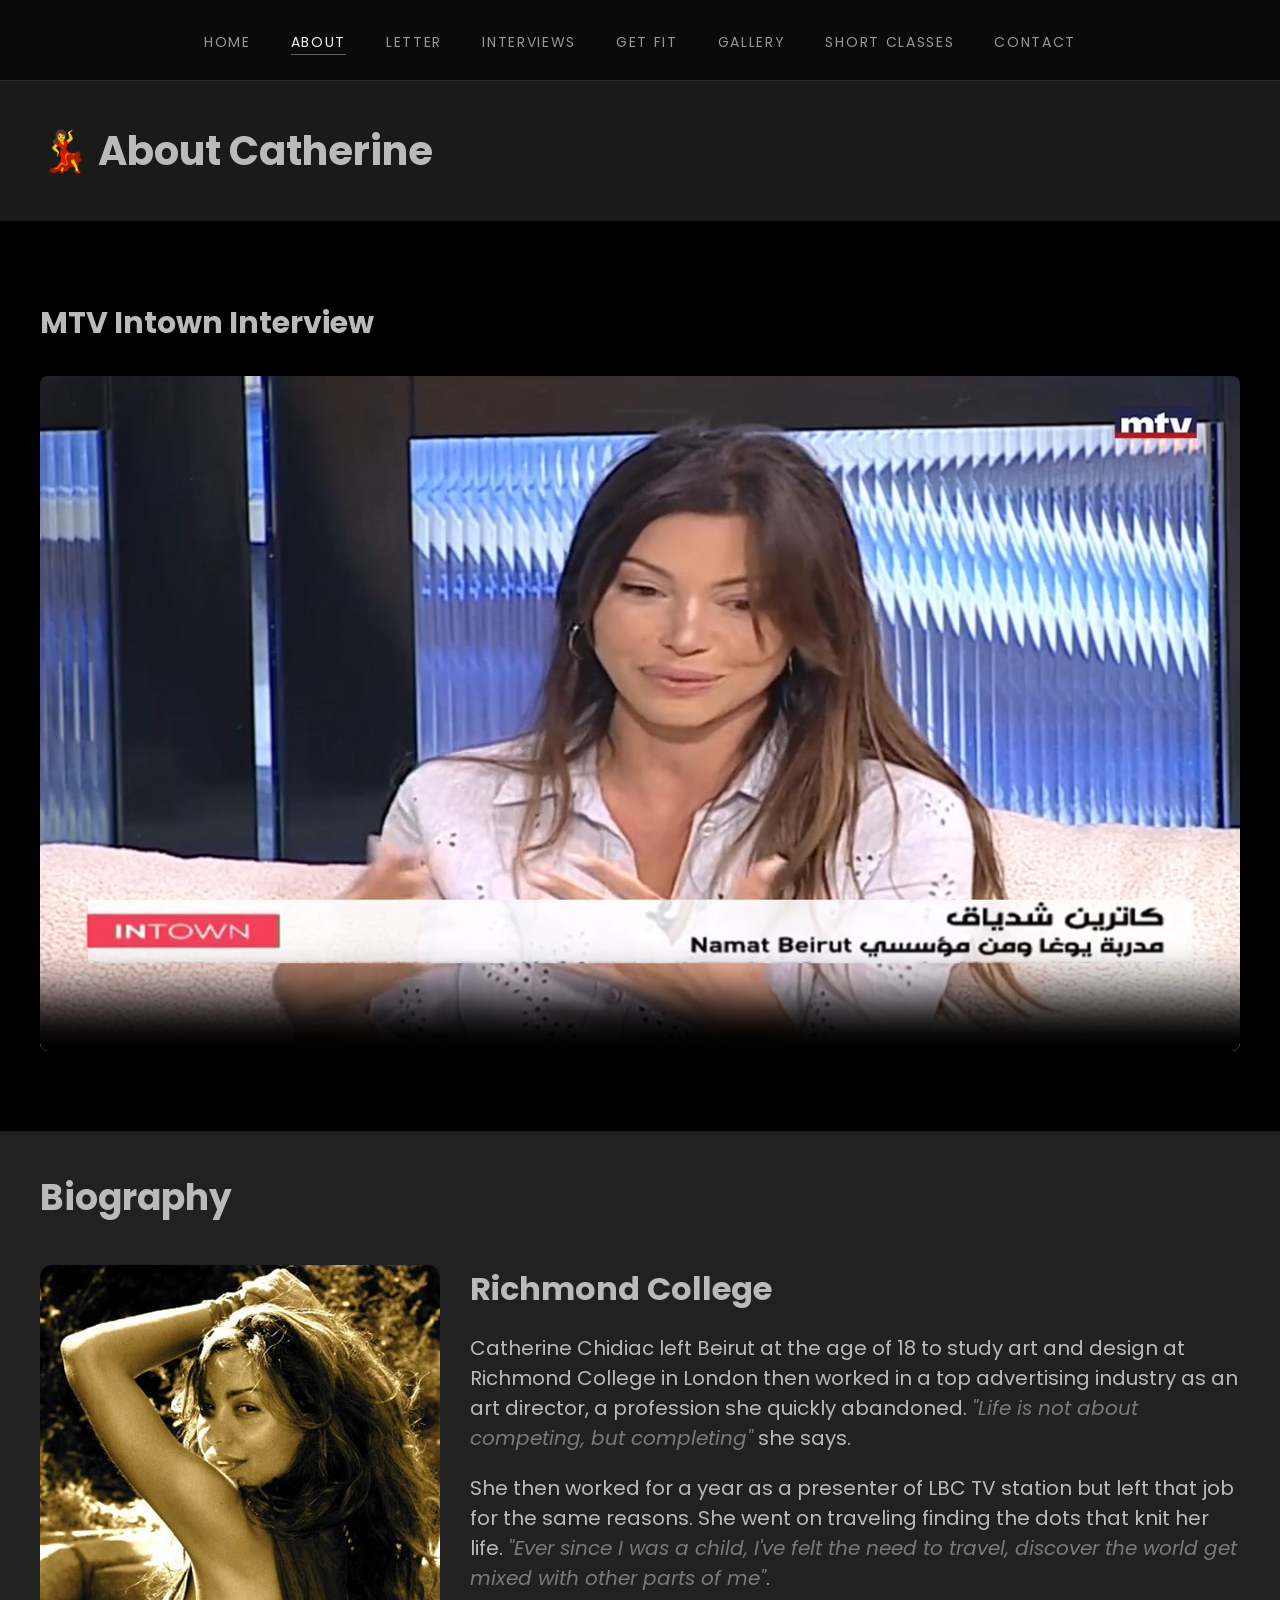
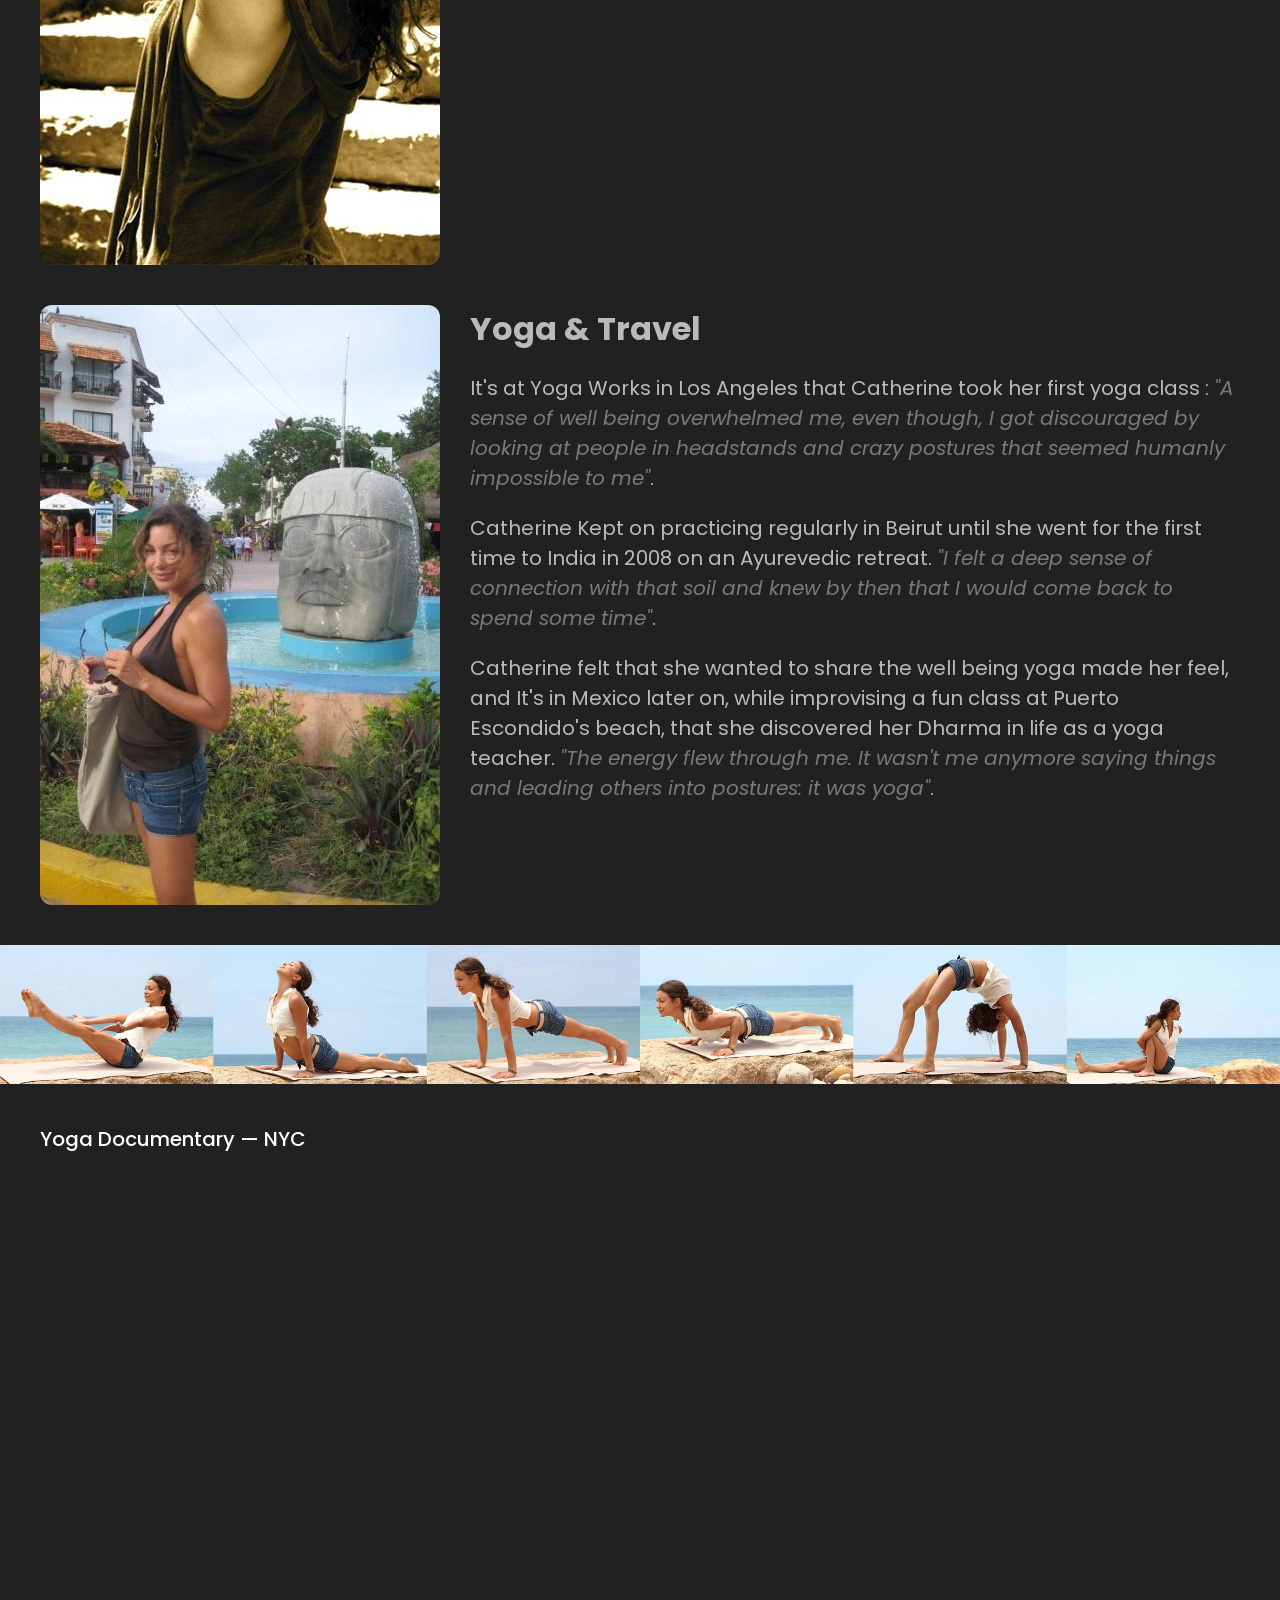
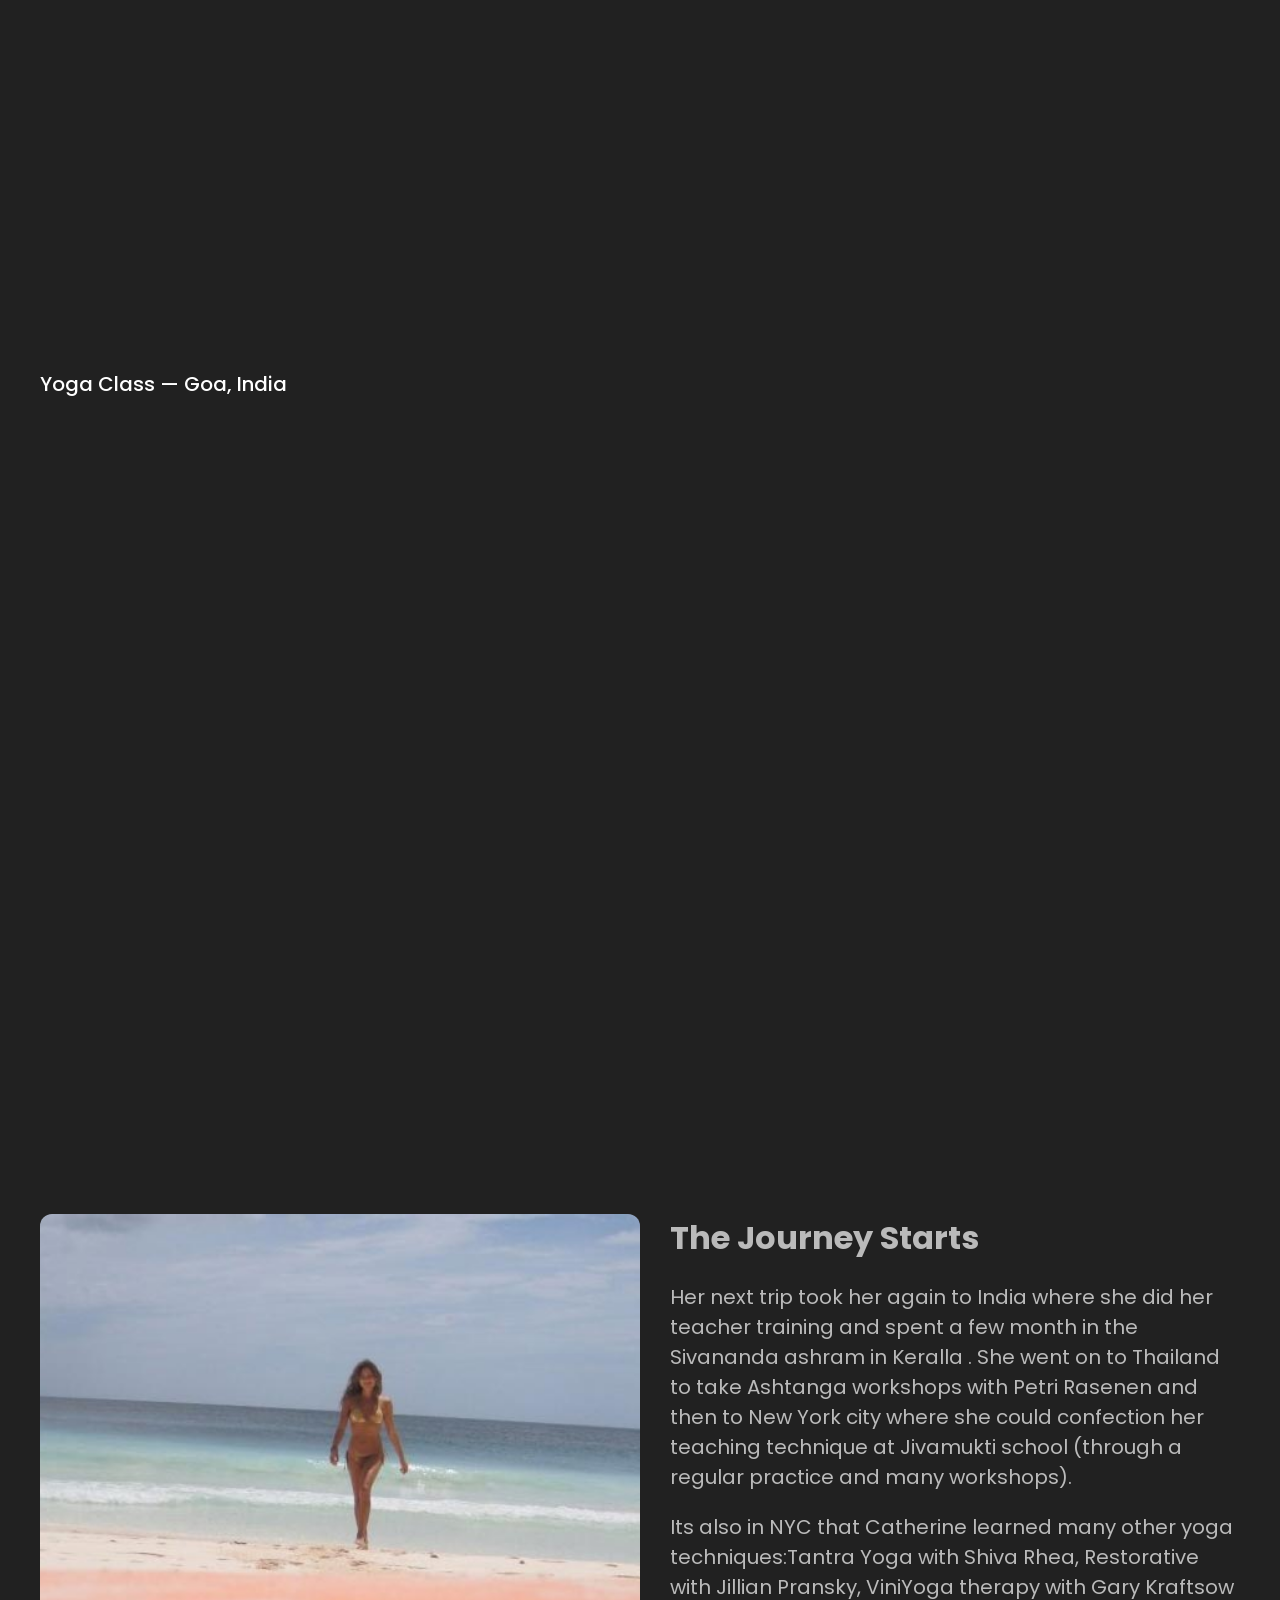
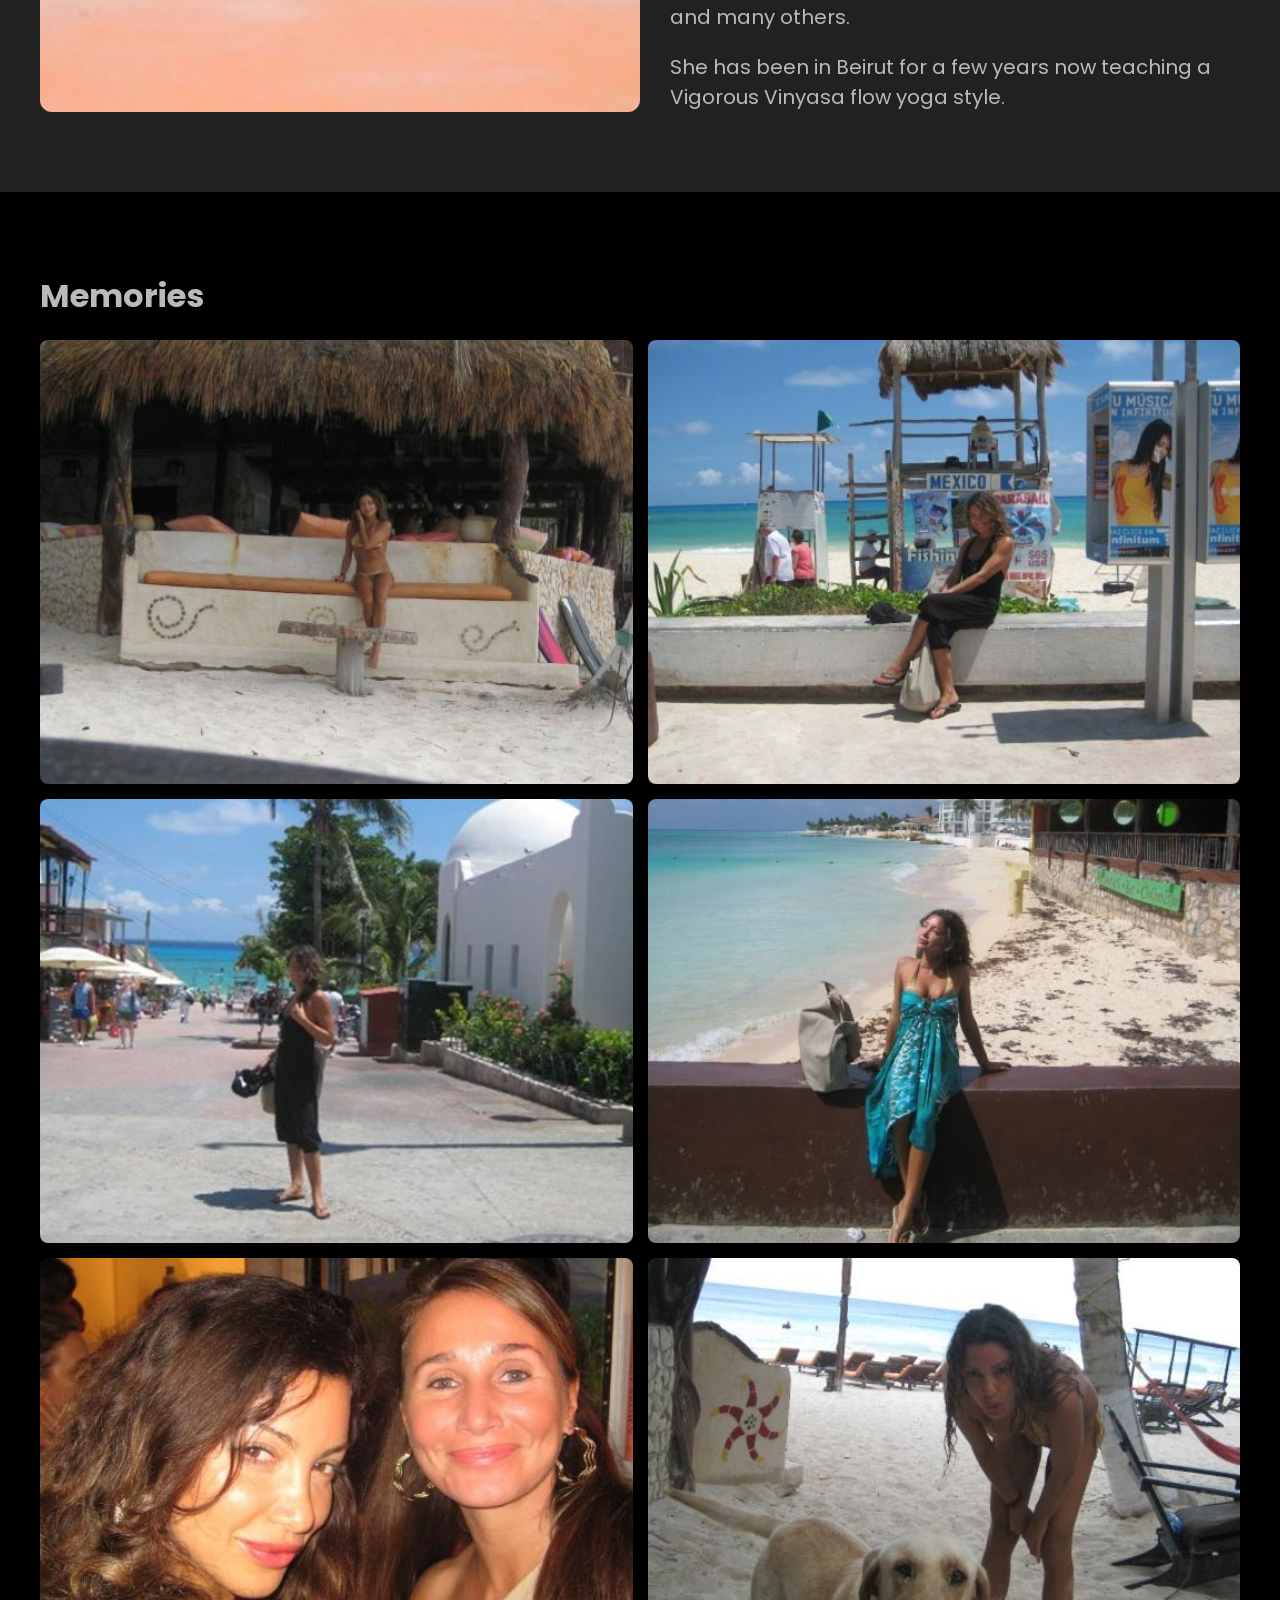
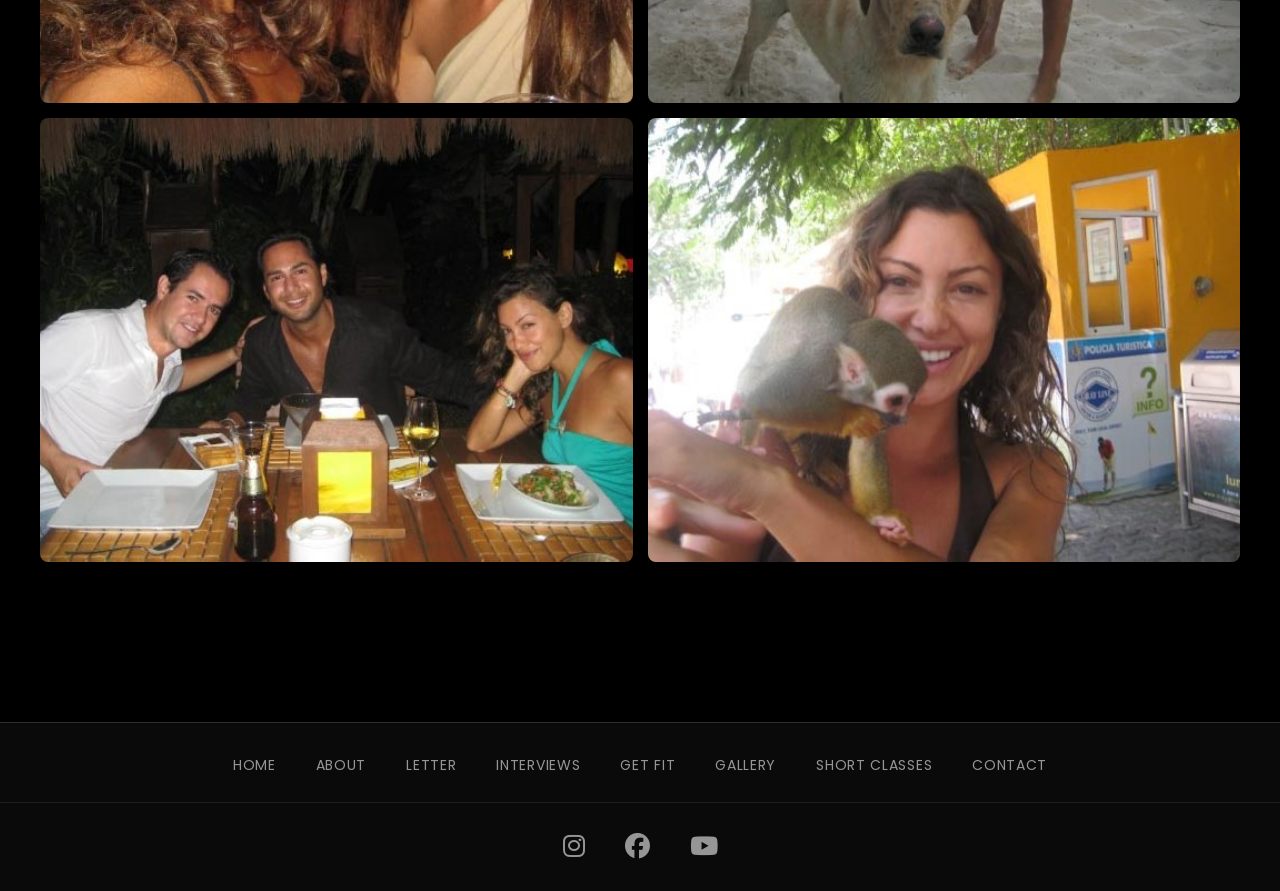
==== commit 461f712c: "Website complete. All we need to is add the copyright, and fix the link to namat in home page shortc" ====
--- a/about.html
+++ b/about.html
@@ -14,10 +14,12 @@
     <link rel="stylesheet" href="base.css" />
     <link rel="stylesheet" href="header-footer.css" />
     <link rel="stylesheet" href="about.css" />
+    <link rel="stylesheet" href="https://cdnjs.cloudflare.com/ajax/libs/font-awesome/6.7.2/css/all.min.css" />
   </head>
   <body>
     <header>
       <nav>
+        <button class="burger" id="burger" aria-label="Toggle menu">&#9776;</button>
         <ul>
           <li><a href="index.html">Home</a></li>
           <li><a href="about.html" class="active">About</a></li>
@@ -228,5 +230,33 @@
         />
       </div>
     </div>
+    <footer>
+      <nav class="footer-nav">
+        <ul>
+          <li><a href="index.html">Home</a></li>
+          <li><a href="about.html">About</a></li>
+          <li><a href="to-my-students.html">Letter</a></li>
+          <li><a href="b-beirut.html">Interviews</a></li>
+          <li><a href="getfit.html">Get Fit</a></li>
+          <li><a href="gallery.html">Gallery</a></li>
+          <li><a href="namat-short-classes.html">Short Classes</a></li>
+          <li><a href="contact.html">Contact</a></li>
+        </ul>
+      </nav>
+      <div class="footer-socials">
+        <a href="https://www.instagram.com/catherinechidiac/" target="_blank" rel="noopener noreferrer" aria-label="Instagram">
+          <i class="fa-brands fa-instagram"></i>
+        </a>
+        <a href="https://www.facebook.com/namatbeirut/" target="_blank" rel="noopener noreferrer" aria-label="Facebook">
+          <i class="fa-brands fa-facebook"></i>
+        </a>
+        <a href="https://www.youtube.com/@catherinechidiac1" target="_blank" rel="noopener noreferrer" aria-label="YouTube">
+          <i class="fa-brands fa-youtube"></i>
+        </a>
+      </div>
+    </footer>
+
+      <script src="header.js"></script>
   </body>
 </html>
+
--- a/header-footer.css
+++ b/header-footer.css
@@ -41,3 +41,117 @@
   border-bottom: 1px solid rgba(200, 200, 200, 0.45);
   padding-bottom: 2px;
 }
+
+/* ── Footer ── */
+footer {
+  background-color: rgb(10, 10, 10);
+  border-top: 1px solid rgb(45, 45, 45);
+}
+
+.footer-nav {
+  display: flex;
+  align-items: center;
+  justify-content: center;
+  padding: 1.5rem 2.5rem;
+  border-bottom: 1px solid rgb(30, 30, 30);
+}
+
+.footer-nav ul {
+  list-style: none;
+  display: flex;
+  flex-wrap: wrap;
+  justify-content: center;
+  gap: 2rem;
+  align-items: center;
+}
+
+.footer-nav a {
+  text-decoration: none;
+  font-size: 0.7rem;
+  font-weight: 400;
+  letter-spacing: 0.05em;
+  color: rgb(150, 150, 150);
+  transition: color 0.25s ease;
+}
+
+.footer-nav a:hover {
+  color: rgb(220, 220, 220);
+}
+
+.footer-nav a.active {
+  color: rgb(240, 240, 240);
+  border-bottom: 1px solid rgba(200, 200, 200, 0.45);
+  padding-bottom: 2px;
+}
+
+.footer-socials {
+  display: flex;
+  justify-content: center;
+  gap: 2rem;
+  padding: 1.25rem 2.5rem;
+}
+
+.footer-socials a {
+  color: rgb(150, 150, 150);
+  font-size: 1.25rem;
+  text-decoration: none;
+  transition:
+    color 0.25s ease,
+    transform 0.25s ease;
+}
+
+.footer-socials a:hover {
+  color: rgb(220, 220, 220);
+  transform: translateY(-3px);
+}
+
+/* ── Burger button (hidden on desktop) ── */
+.burger {
+  display: none;
+  background: none;
+  border: none;
+  color: rgb(200, 200, 200);
+  font-size: 1.5rem;
+  cursor: pointer;
+  padding: 0.25rem 0.5rem;
+  line-height: 1;
+}
+
+/* ── Mobile nav ── */
+@media (max-width: 1000px) {
+  nav {
+    justify-content: space-between;
+  }
+
+  .burger {
+    display: block;
+  }
+
+  nav ul {
+    display: none;
+    flex-direction: column;
+    gap: 0;
+    position: absolute;
+    top: 4rem;
+    left: 0;
+    right: 0;
+    background-color: rgb(10, 10, 10);
+    border-bottom: 1px solid rgb(45, 45, 45);
+    padding: 1rem 0;
+    z-index: 99;
+  }
+
+  nav ul.open {
+    display: flex;
+  }
+
+  nav ul li {
+    width: 100%;
+    text-align: center;
+  }
+
+  nav ul li a {
+    display: block;
+    padding: 0.75rem 1rem;
+  }
+}
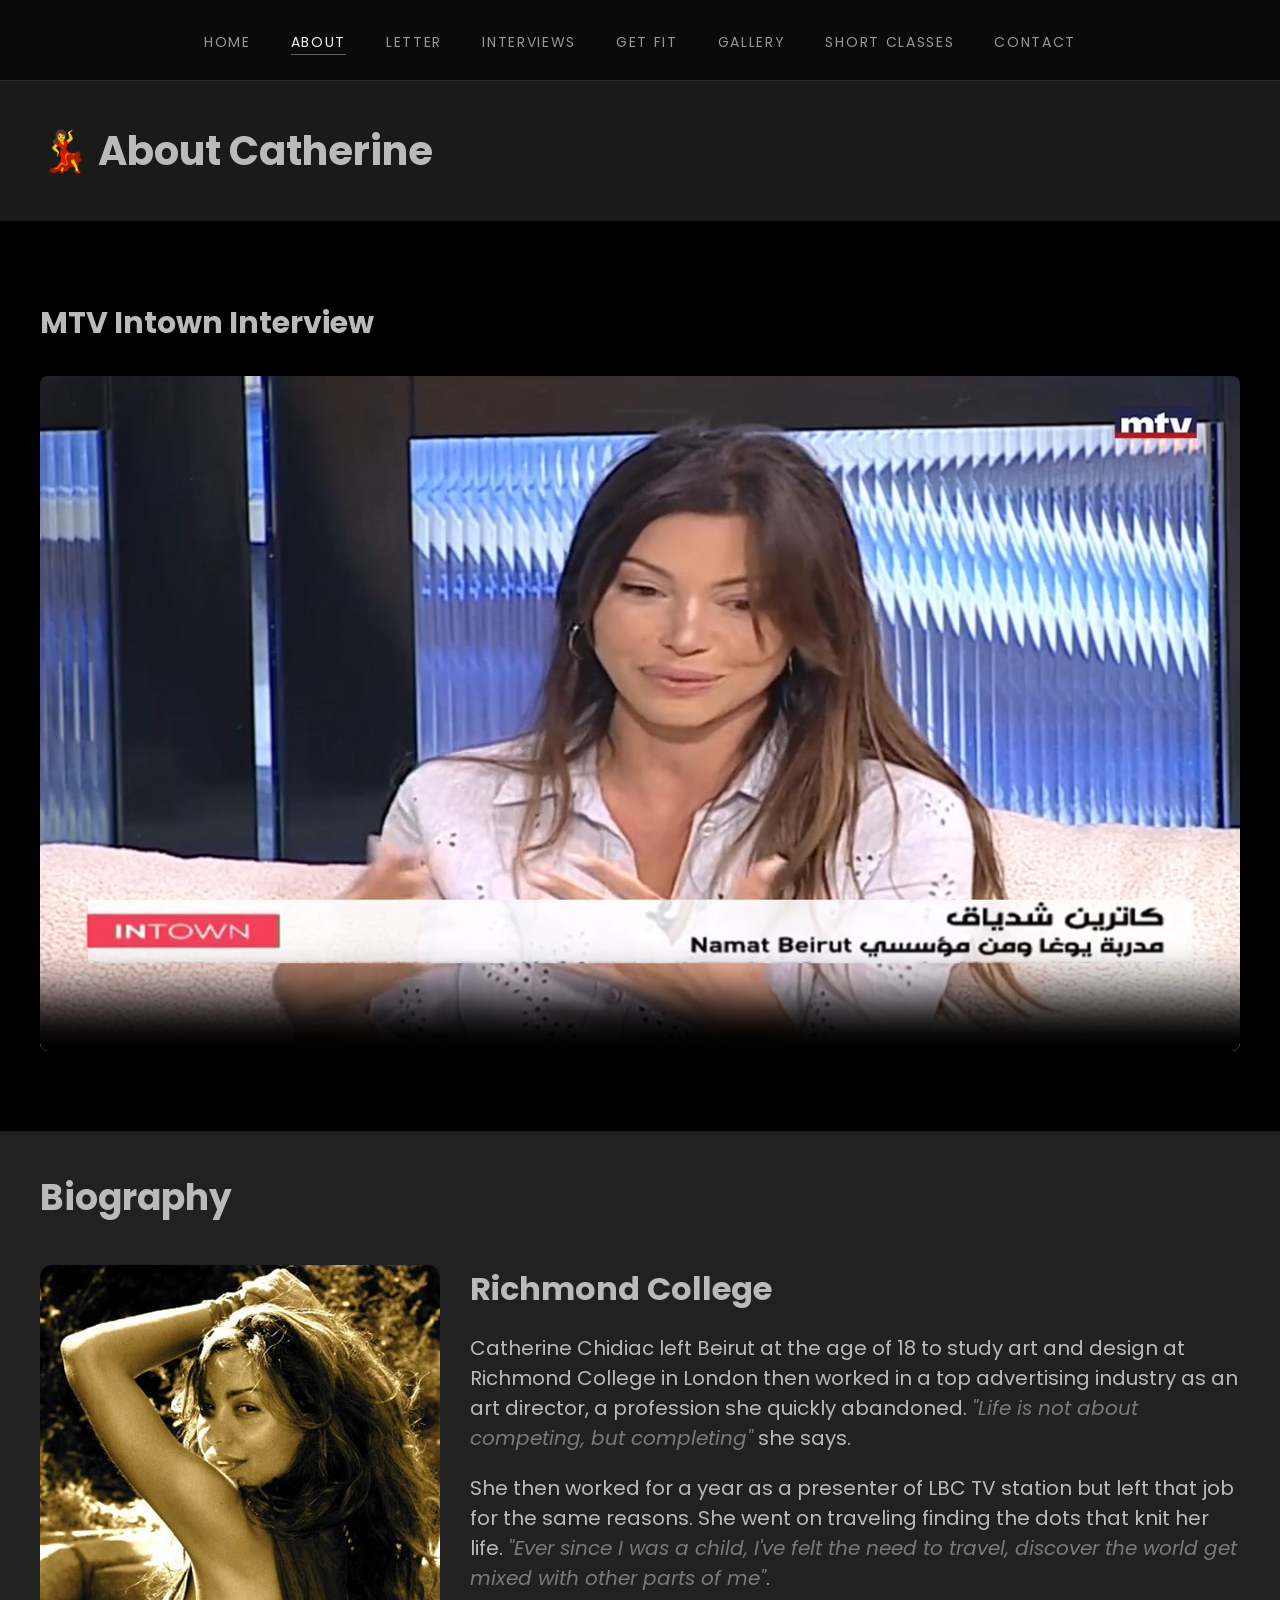
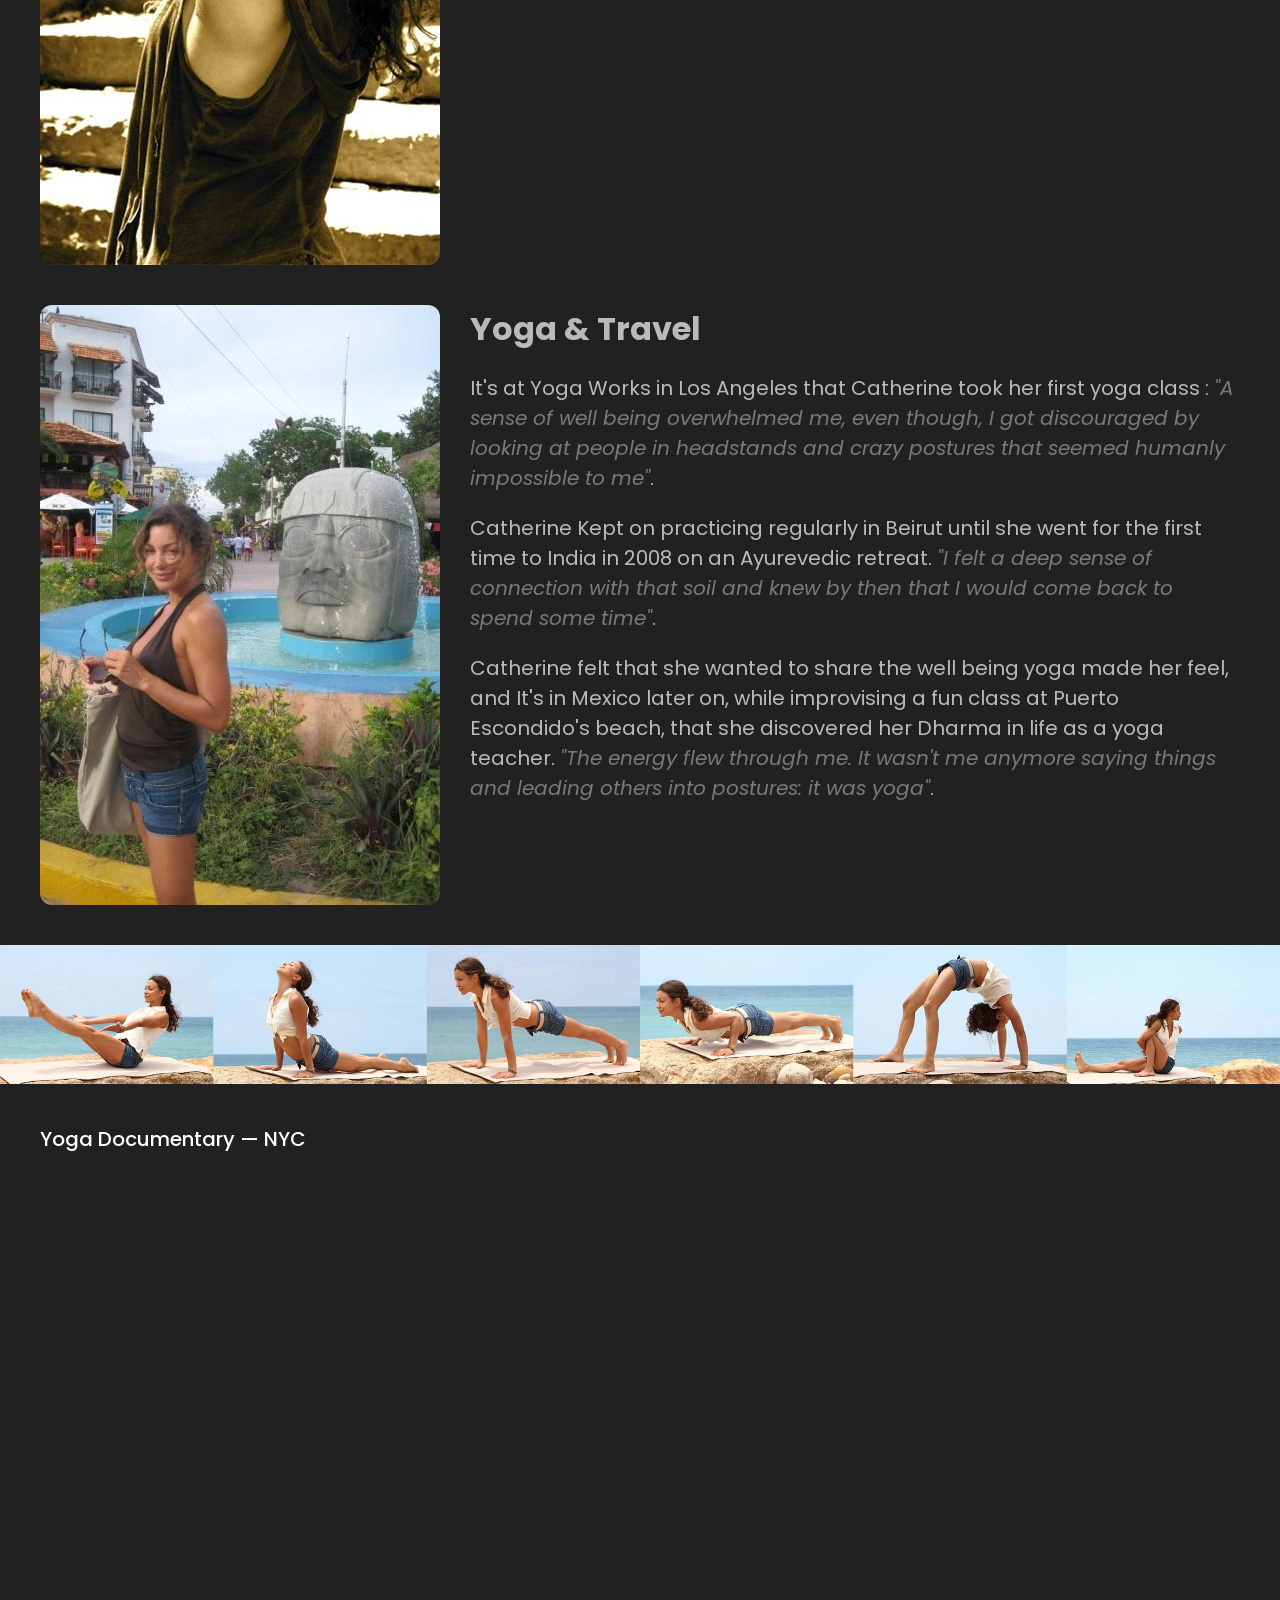
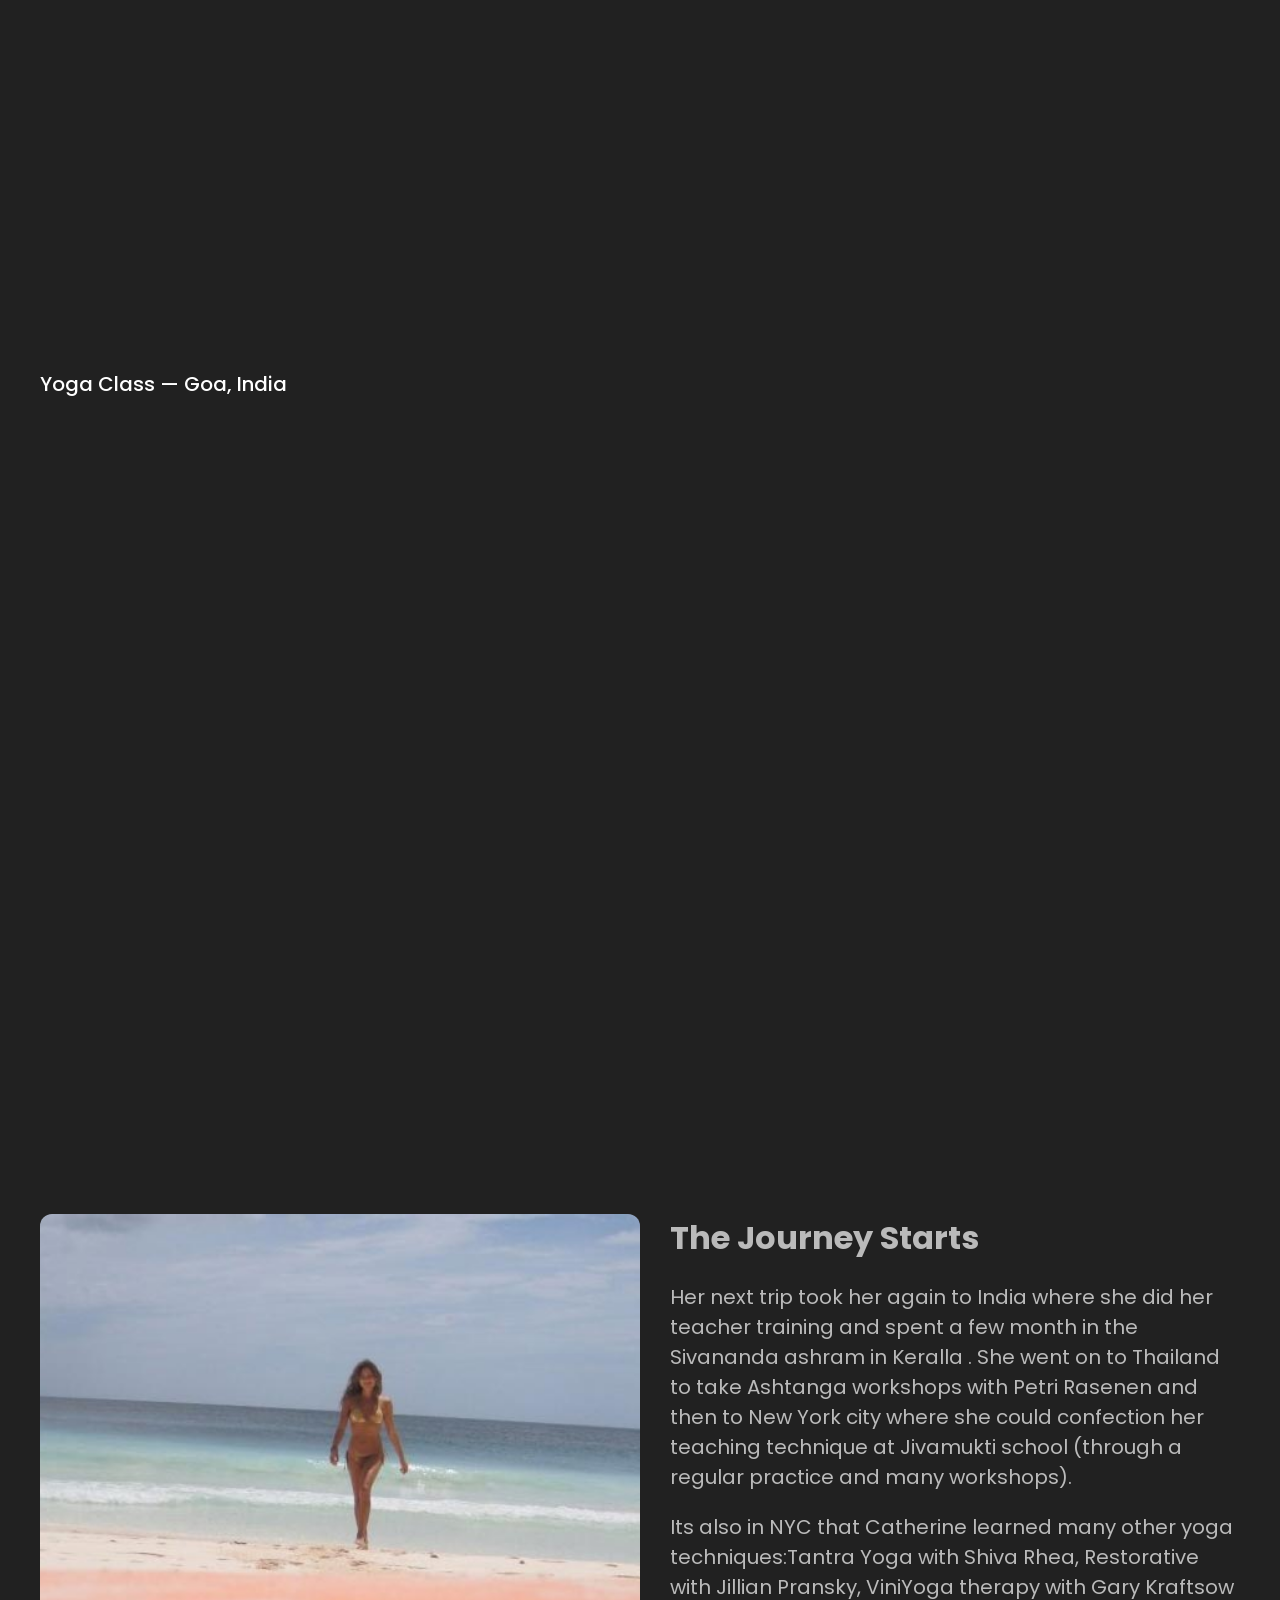
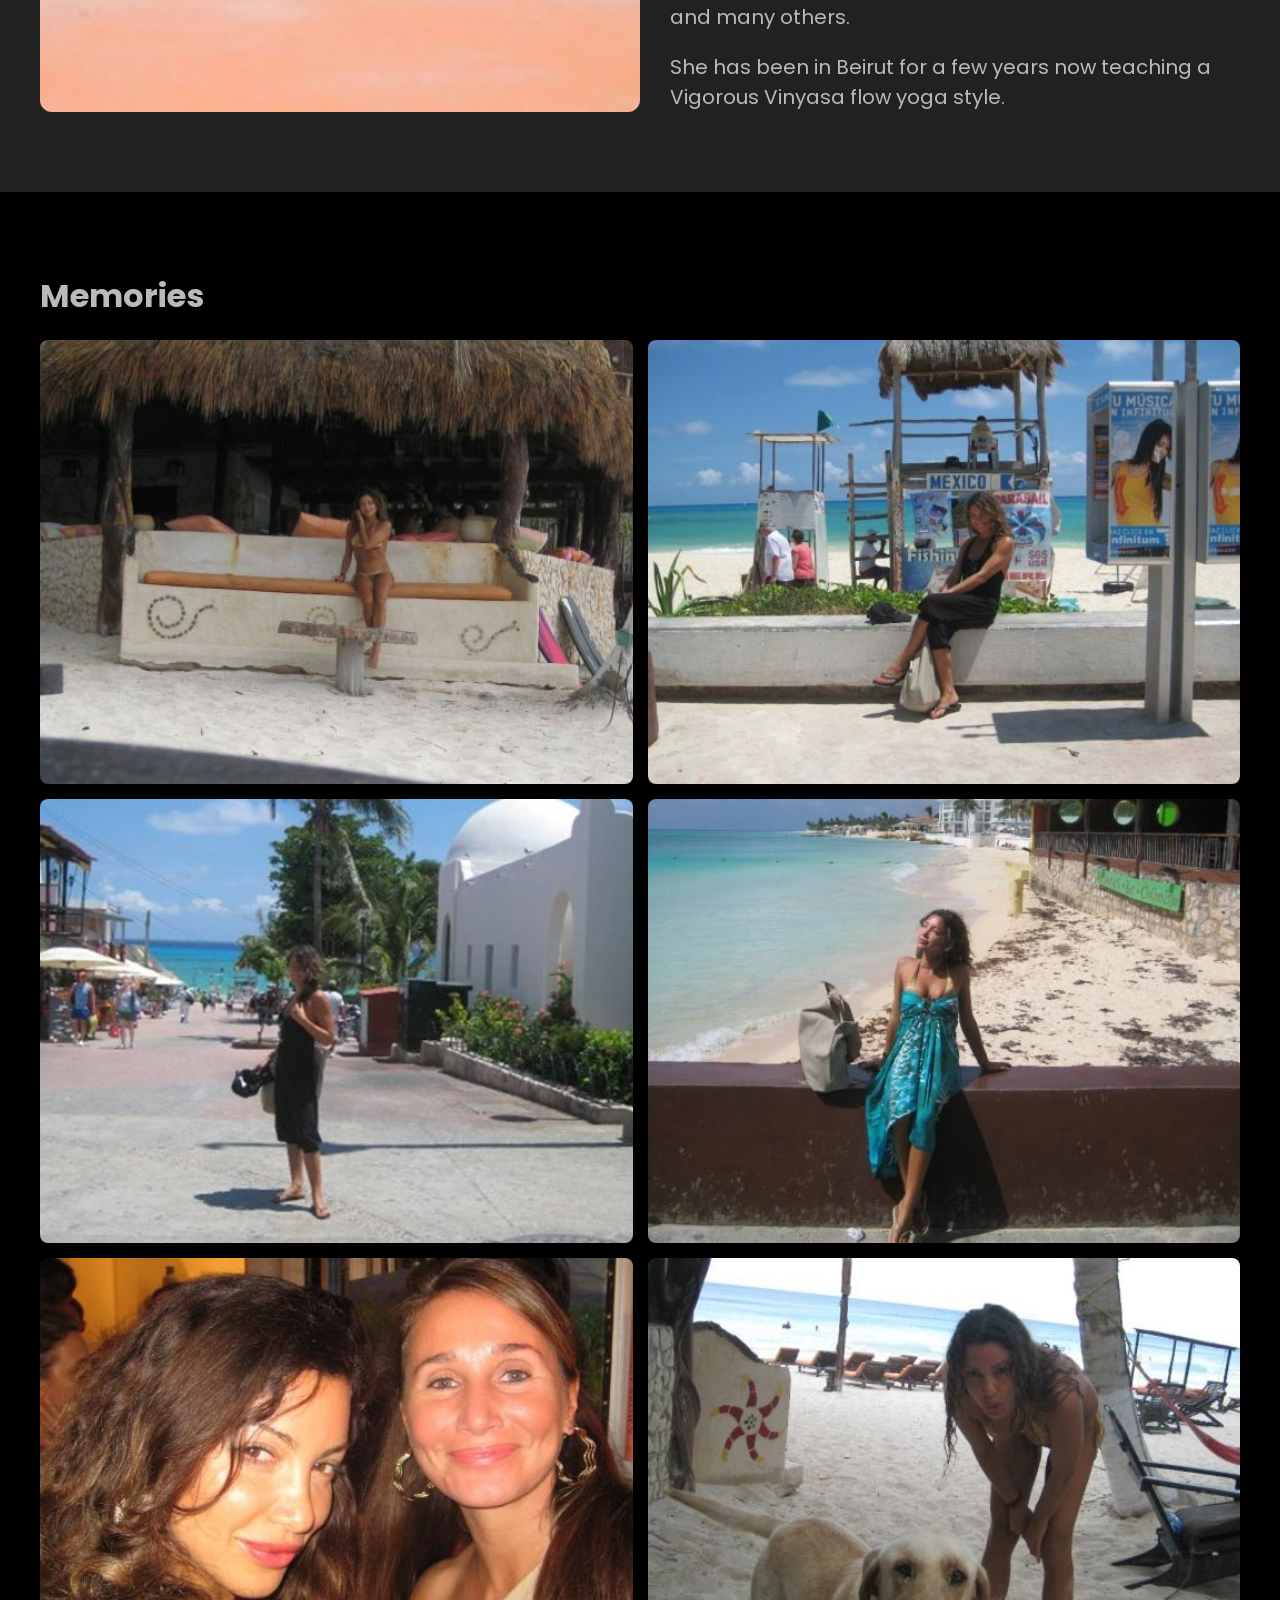
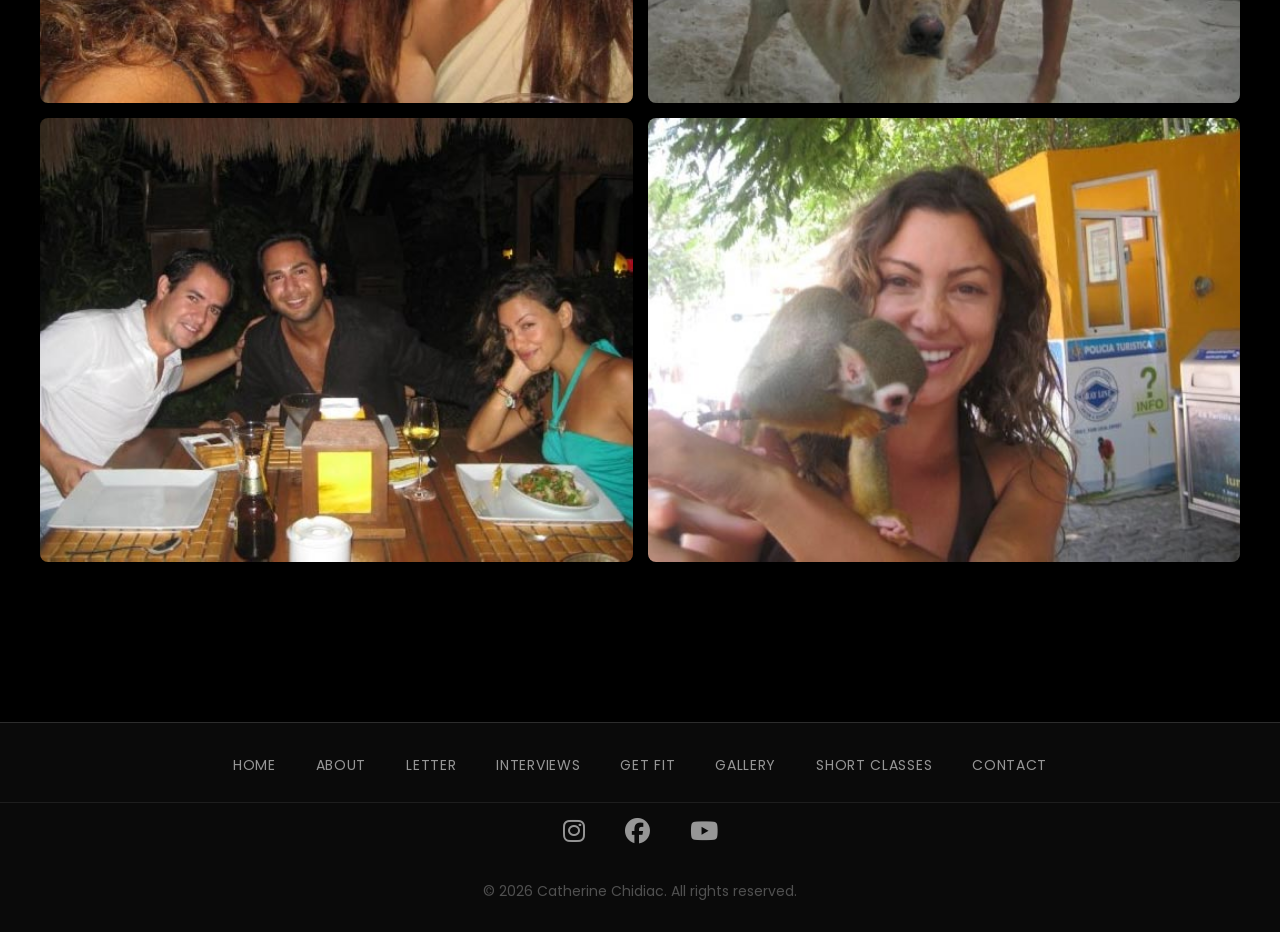
==== commit e1d6b534: "Wesbite for Catherine done! Mission accomplished!" ====
--- a/about.html
+++ b/about.html
@@ -254,6 +254,7 @@
           <i class="fa-brands fa-youtube"></i>
         </a>
       </div>
+      <p class="footer-copyright">&copy; 2026 Catherine Chidiac. All rights reserved.</p>
     </footer>
 
       <script src="header.js"></script>
--- a/header-footer.css
+++ b/header-footer.css
@@ -88,7 +88,7 @@
   display: flex;
   justify-content: center;
   gap: 2rem;
-  padding: 1.25rem 2.5rem;
+  padding: 0.5rem 2.5rem 0.5rem;
 }
 
 .footer-socials a {
@@ -103,6 +103,13 @@
 .footer-socials a:hover {
   color: rgb(220, 220, 220);
   transform: translateY(-3px);
+}
+
+.footer-copyright {
+  text-align: center;
+  font-size: 0.7rem;
+  color: rgb(80, 80, 80);
+  padding: 1rem 2.5rem 1.5rem;
 }
 
 /* ── Burger button (hidden on desktop) ── */
